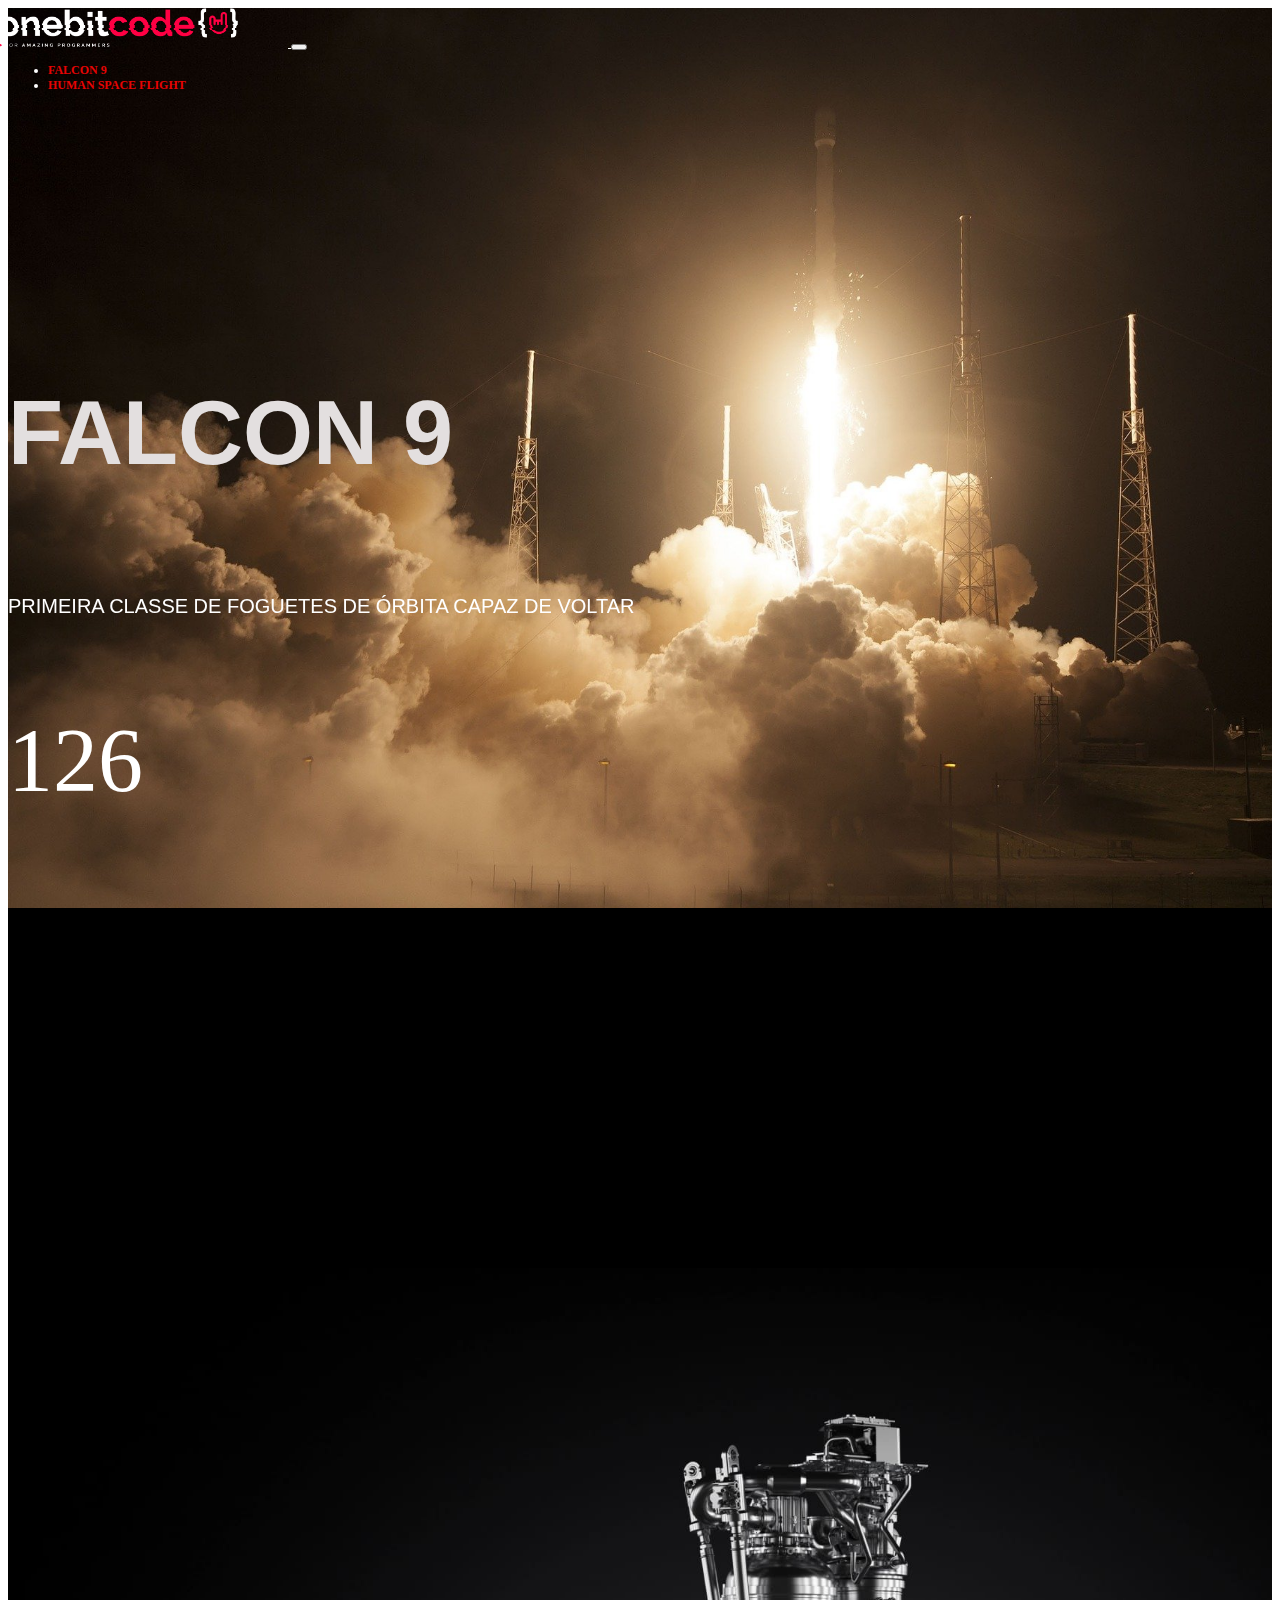
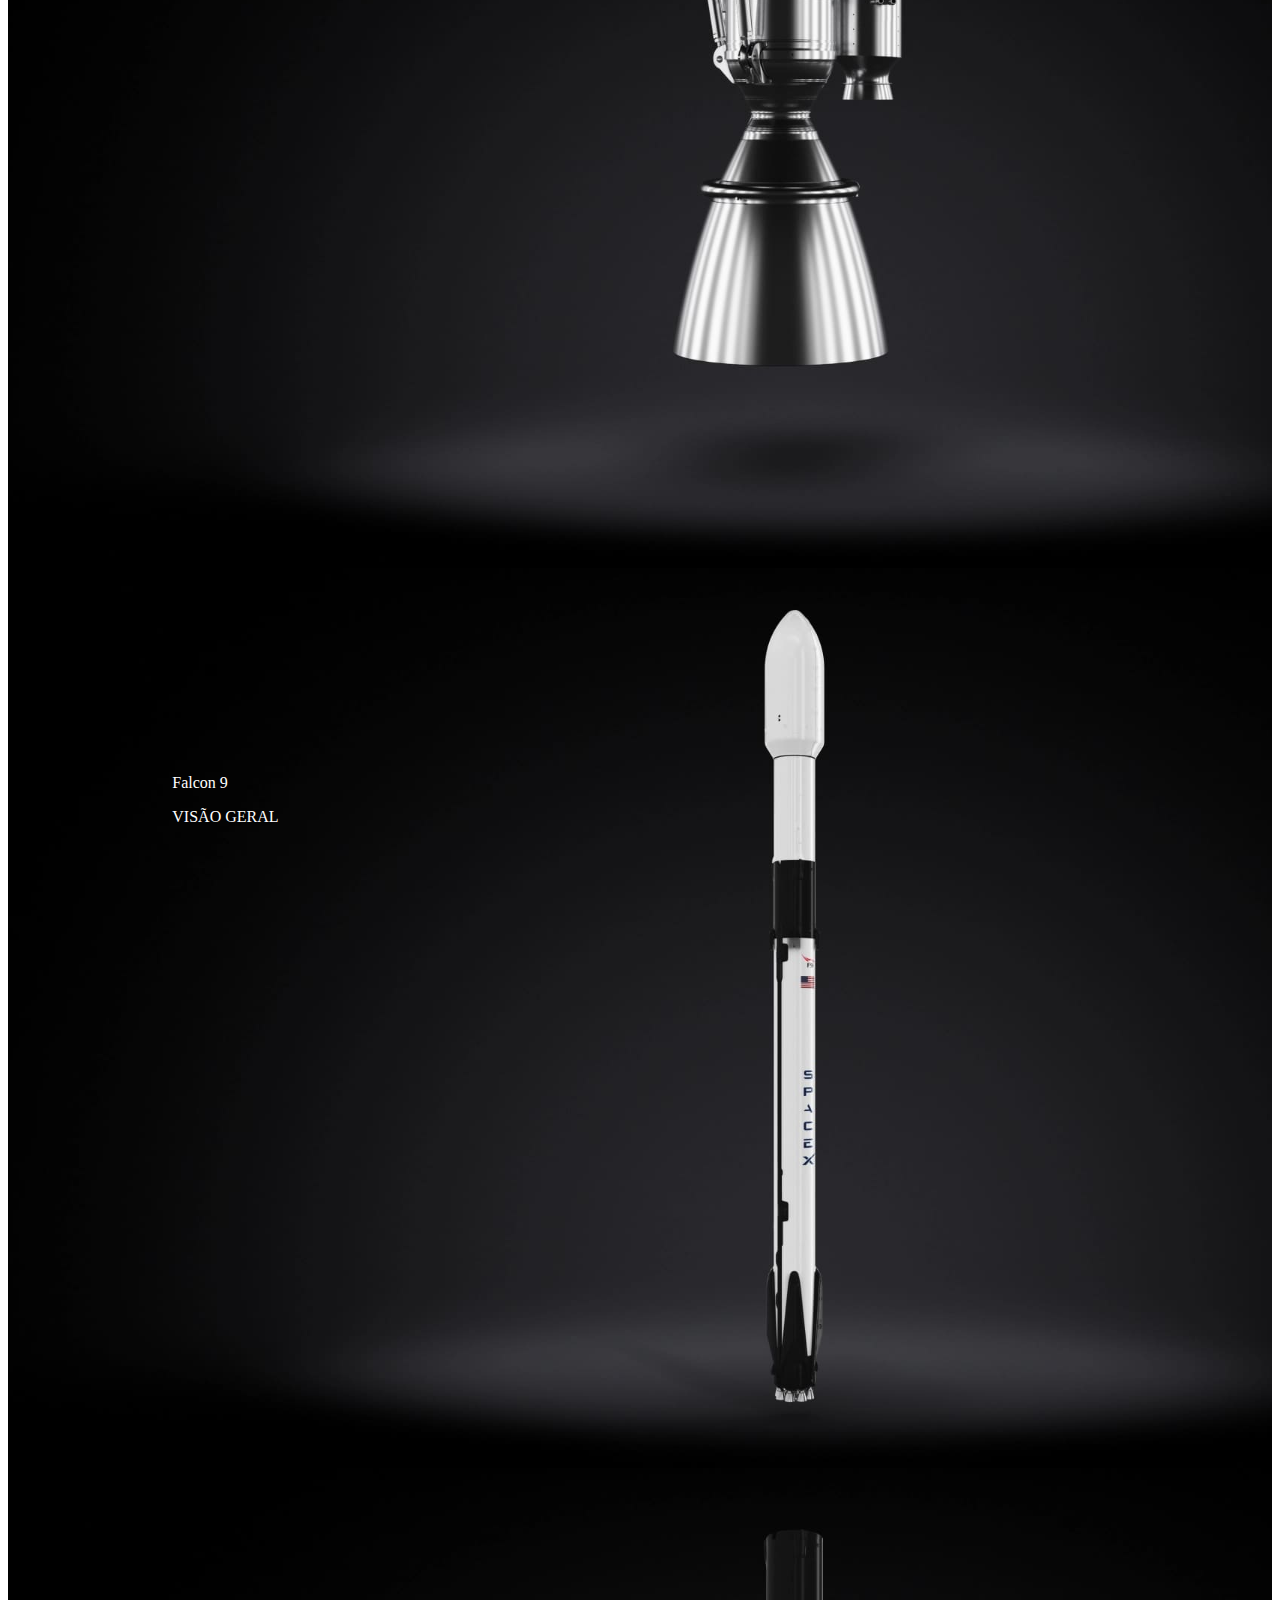
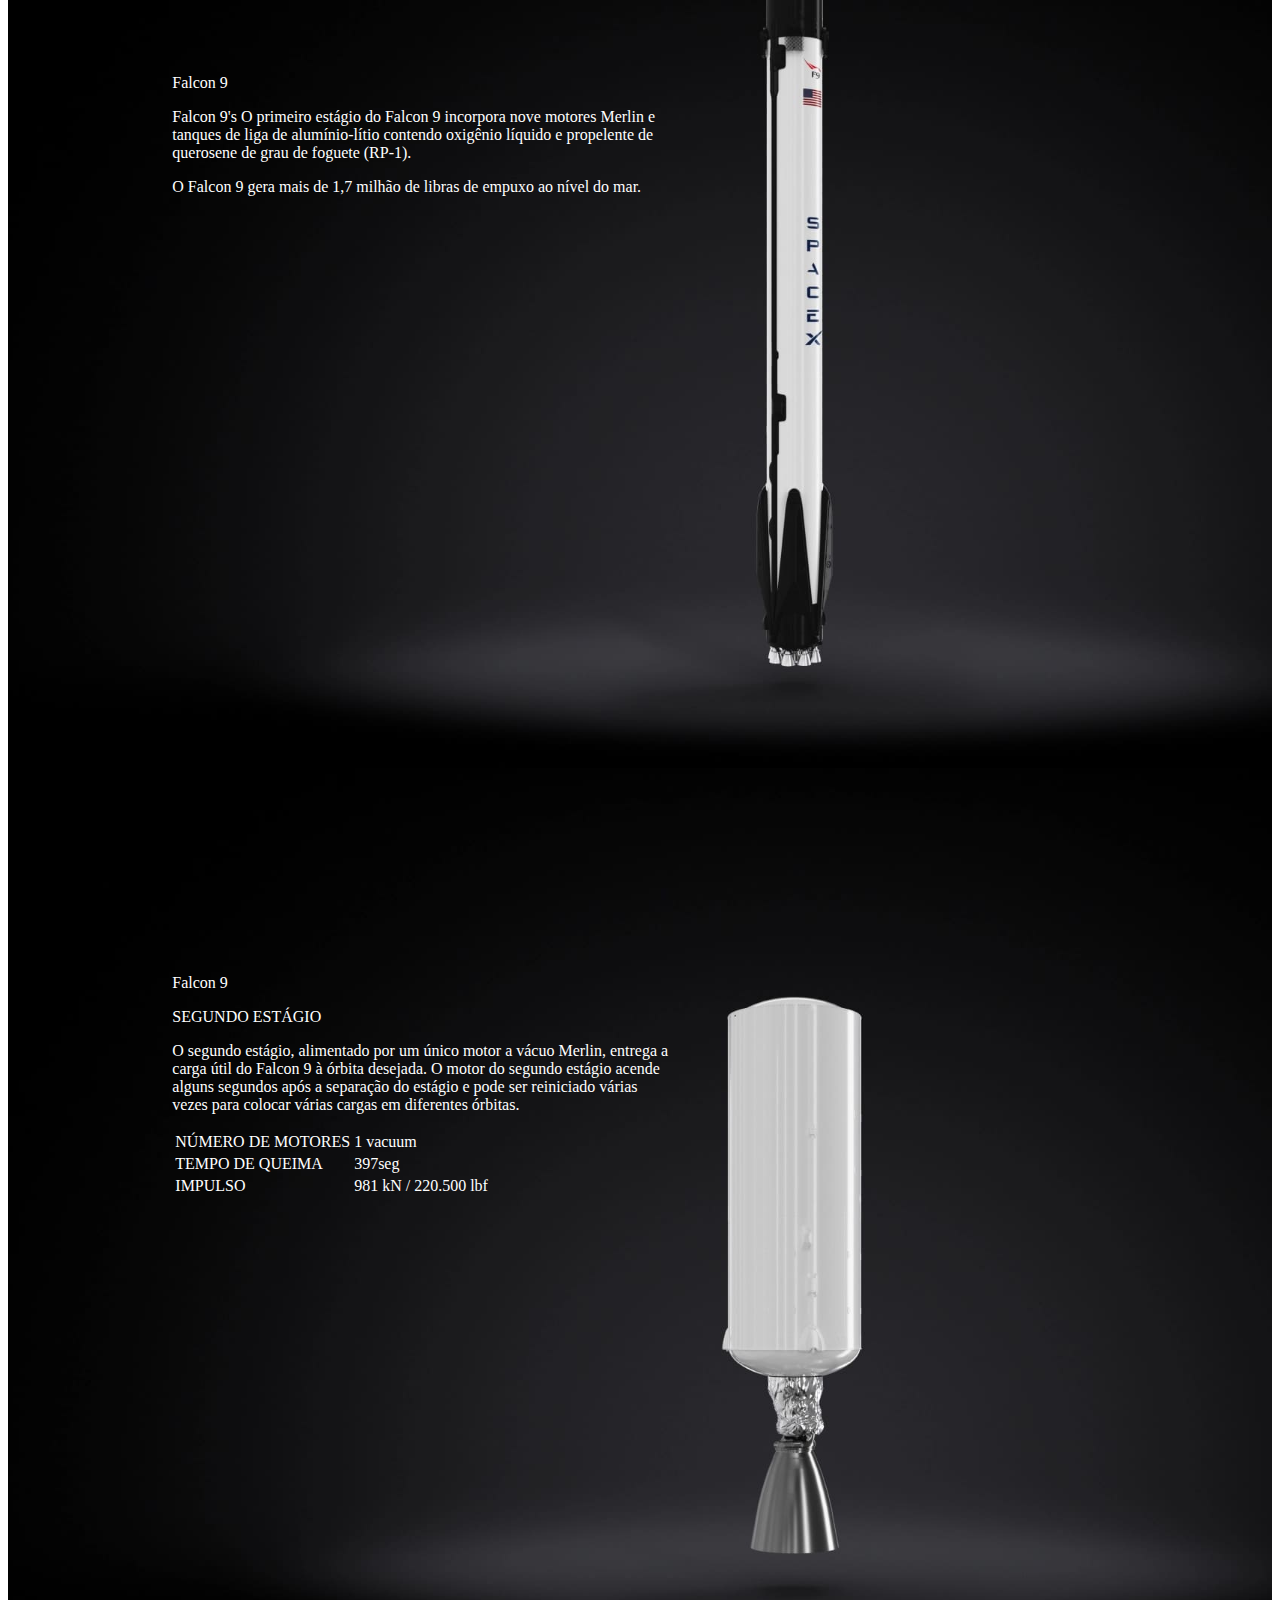
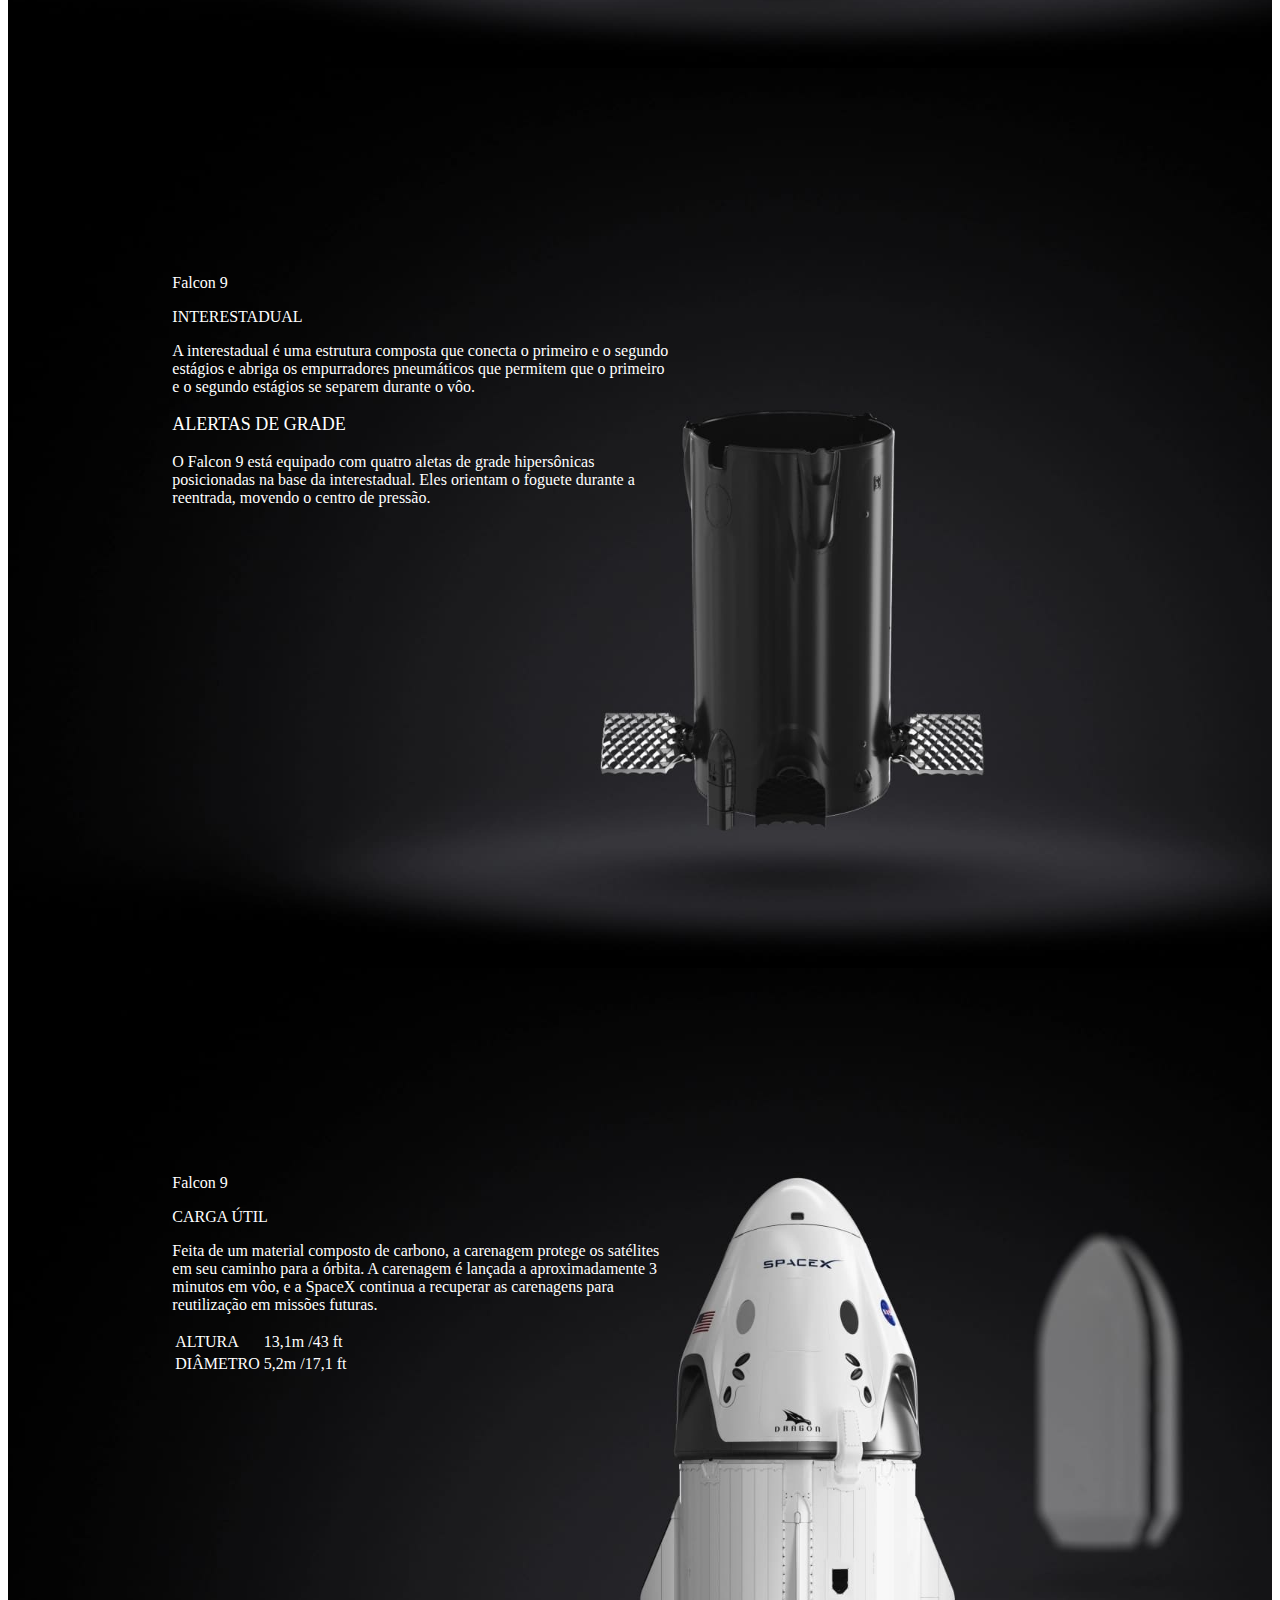
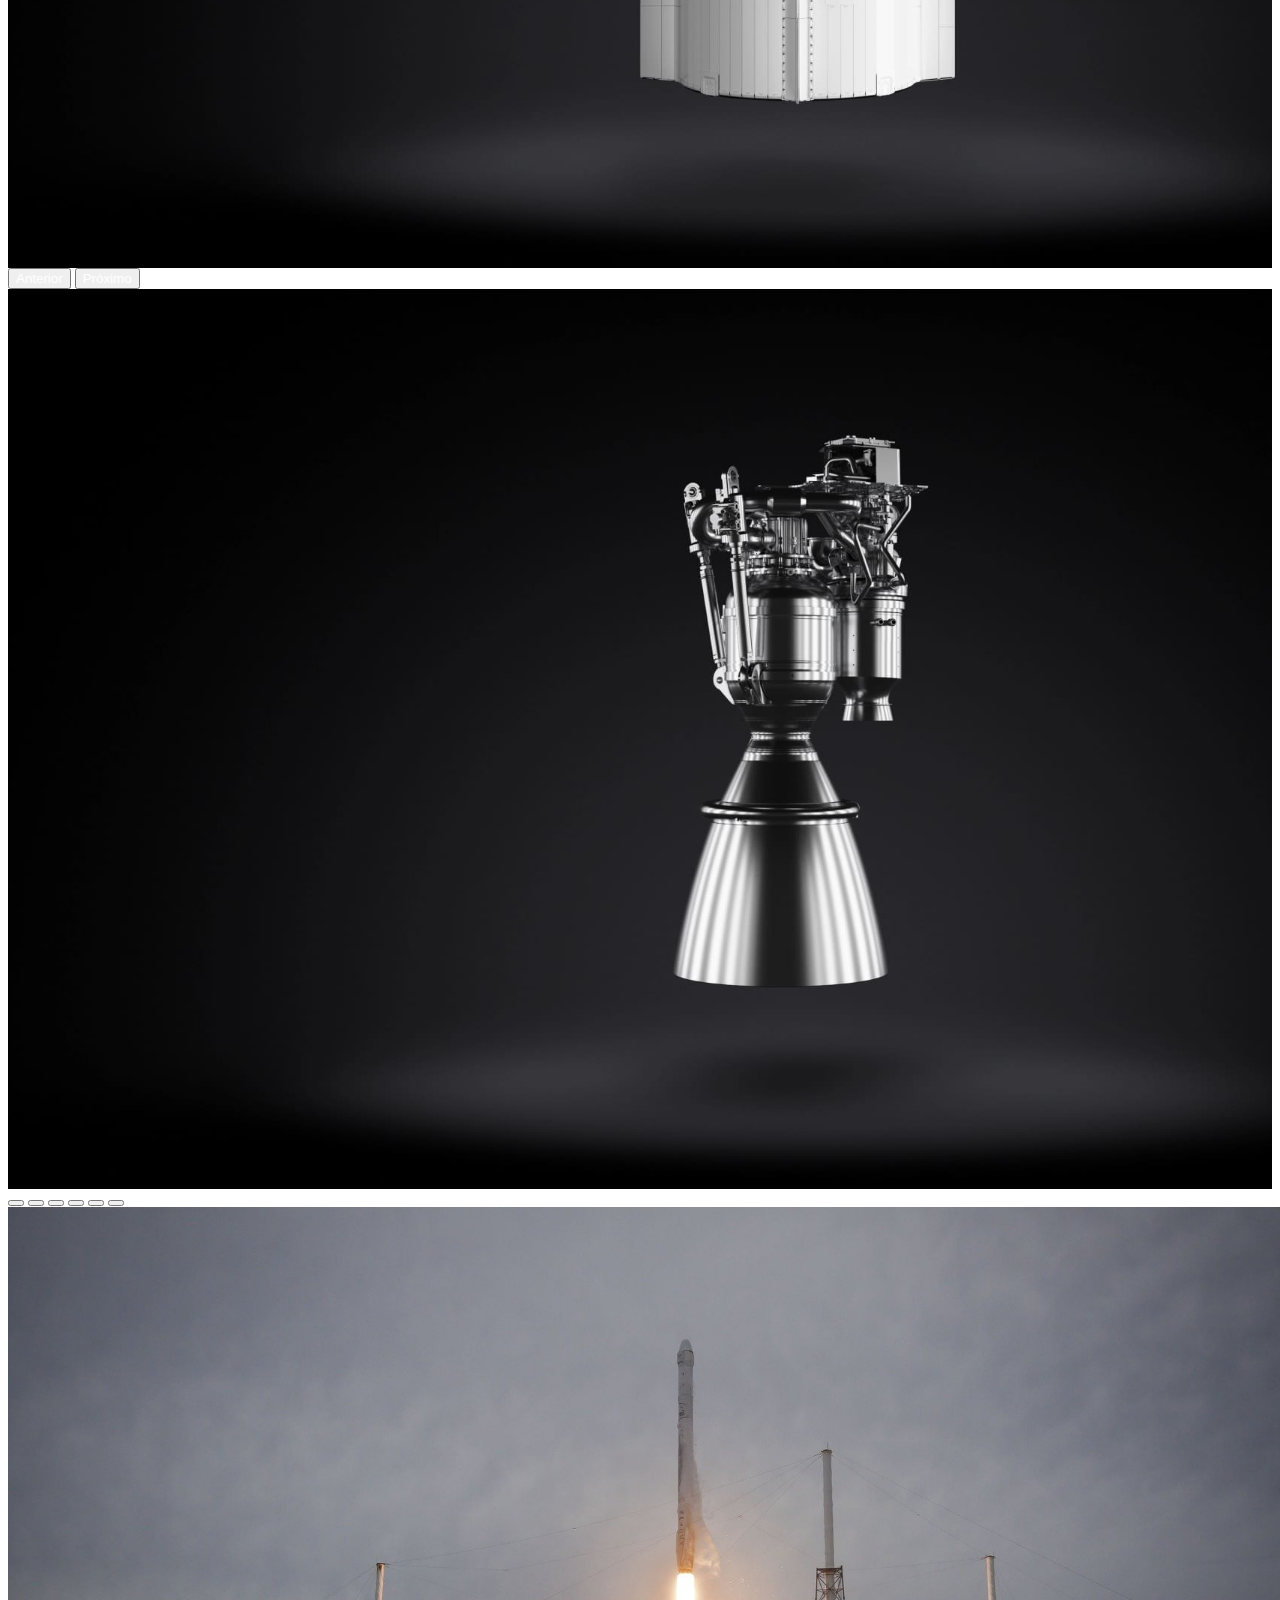
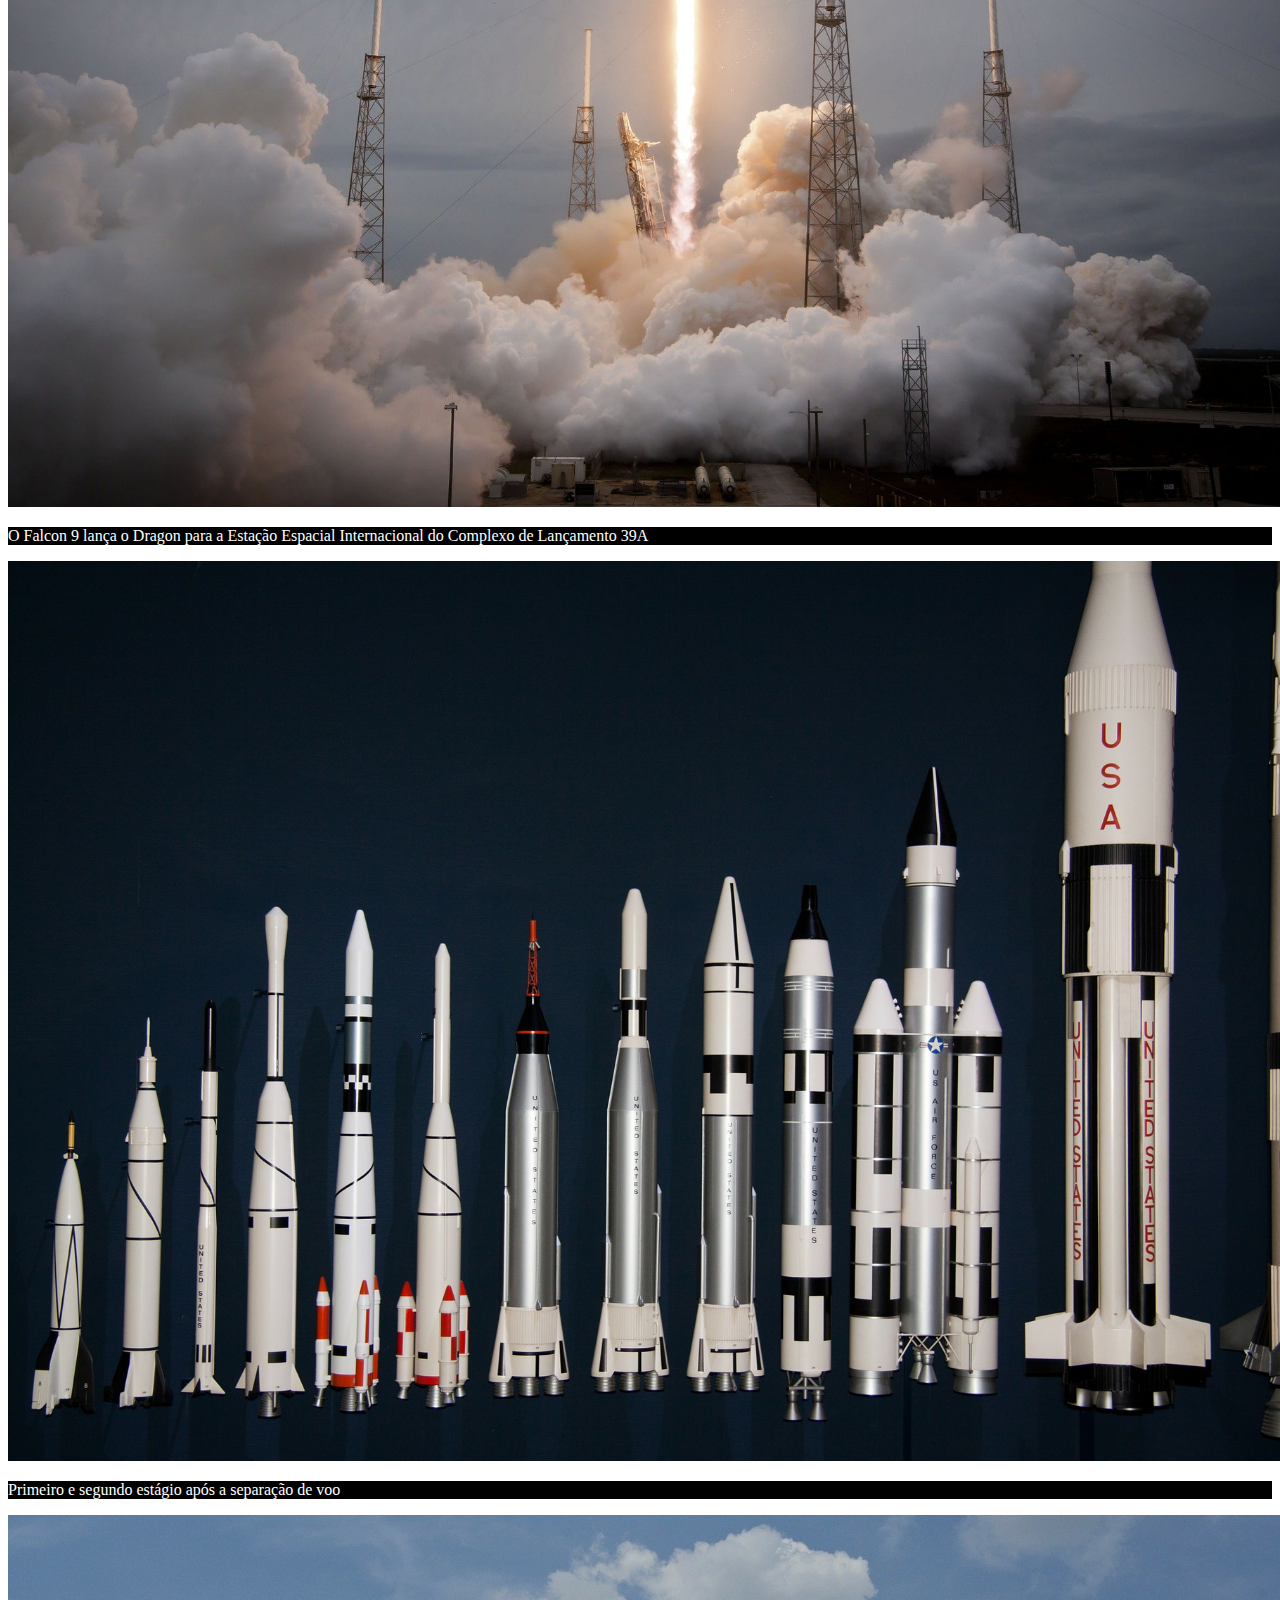
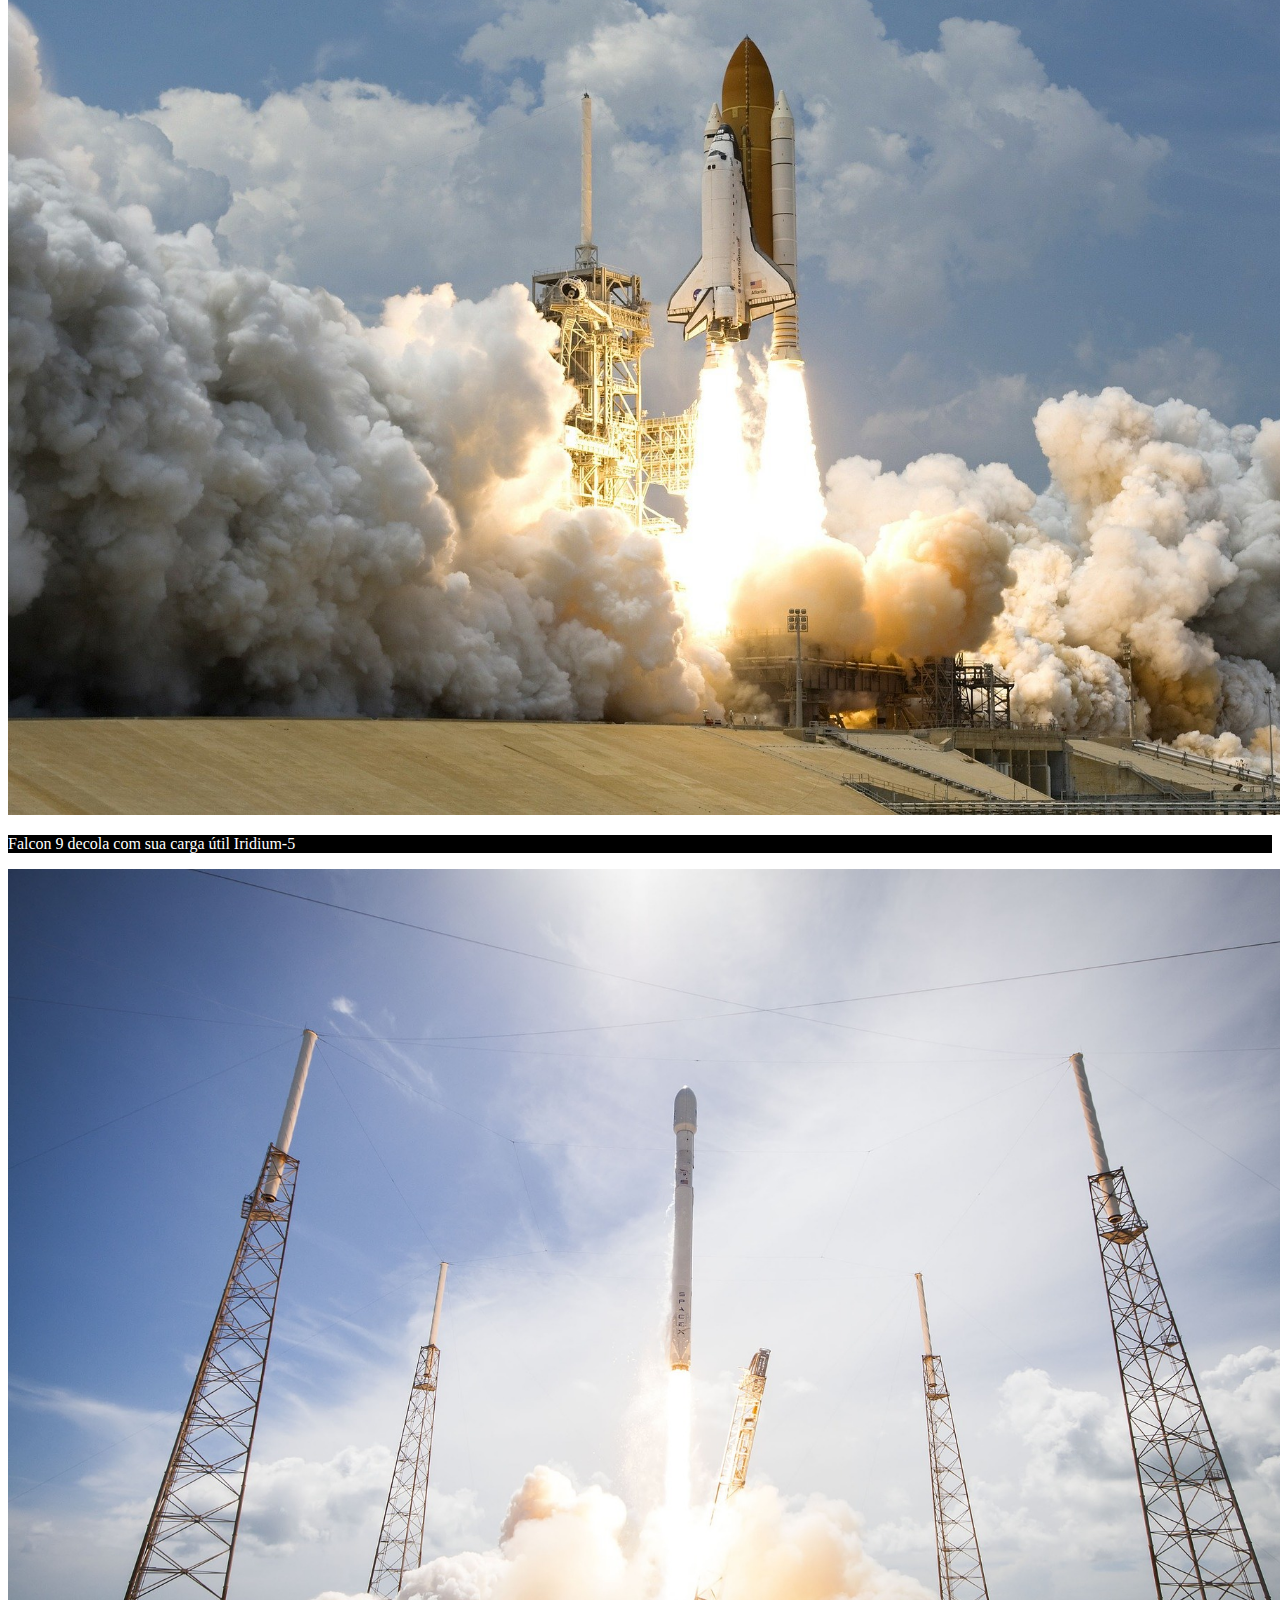
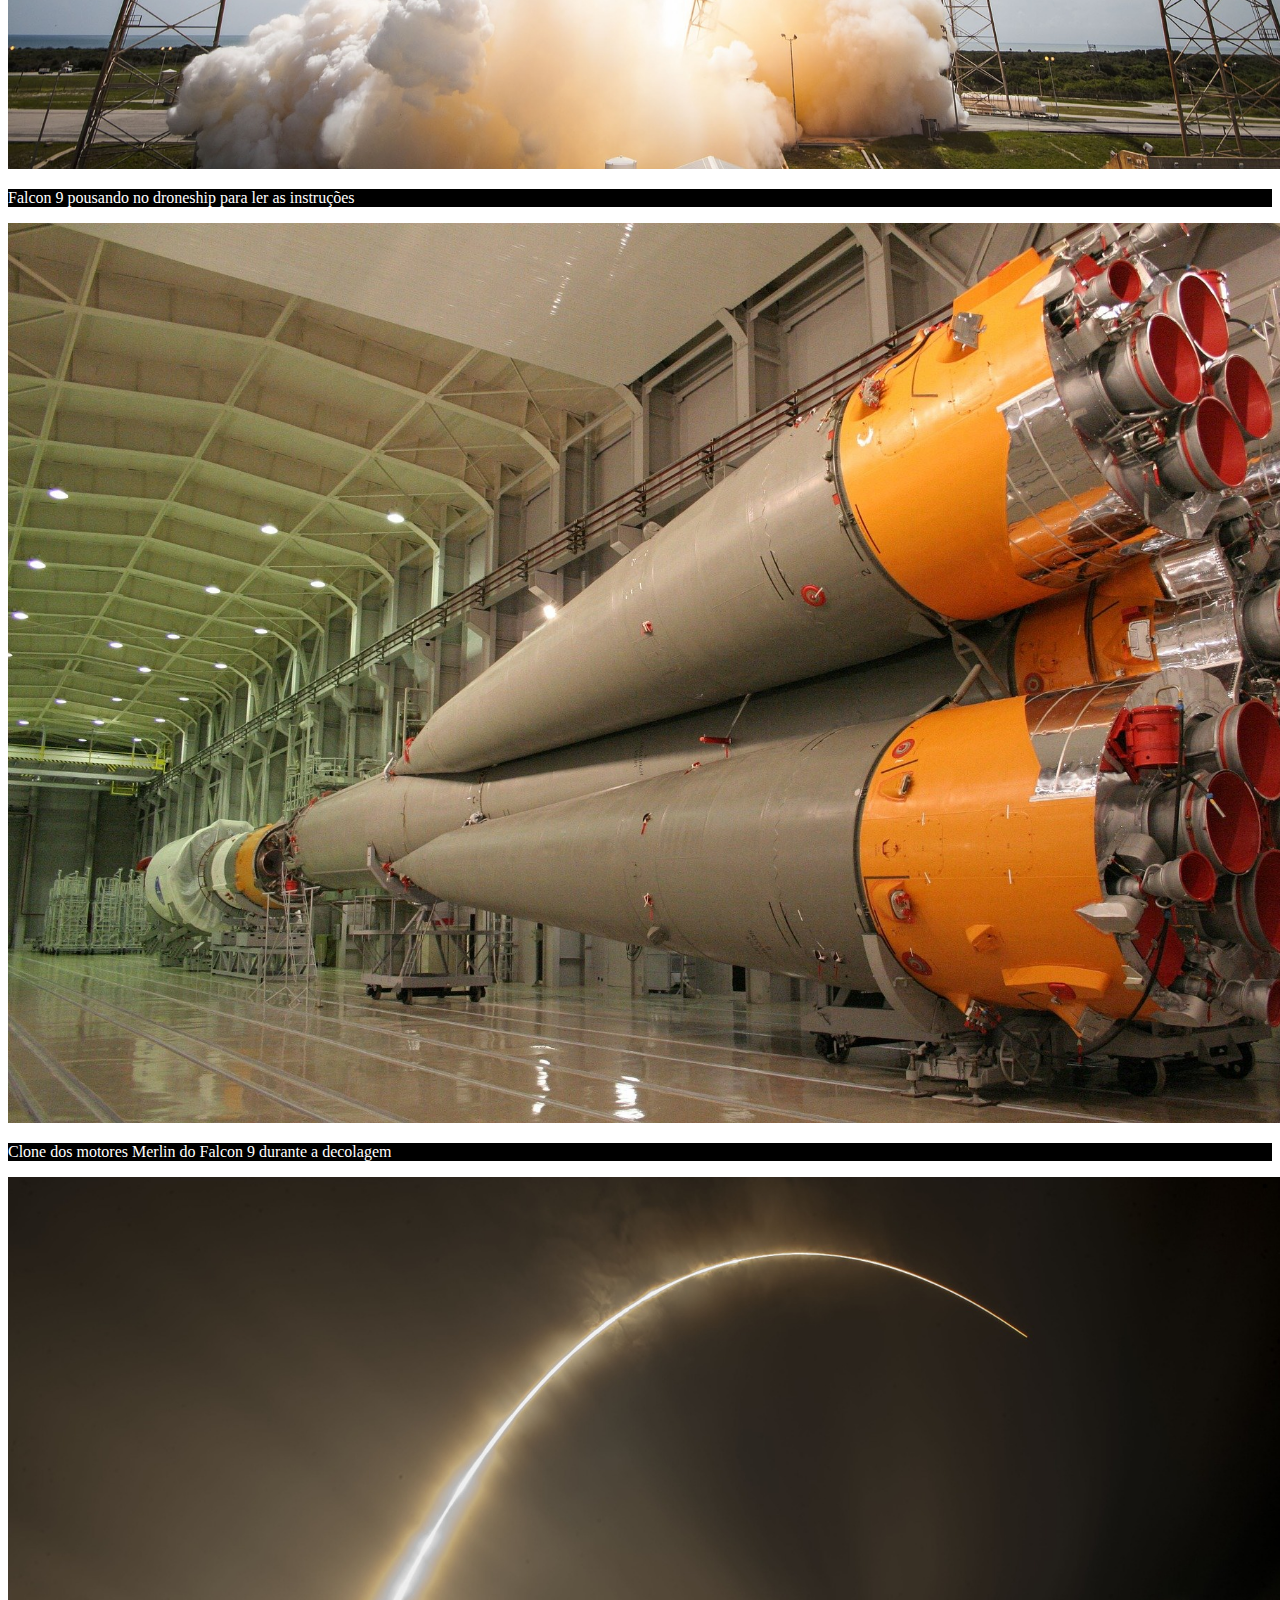
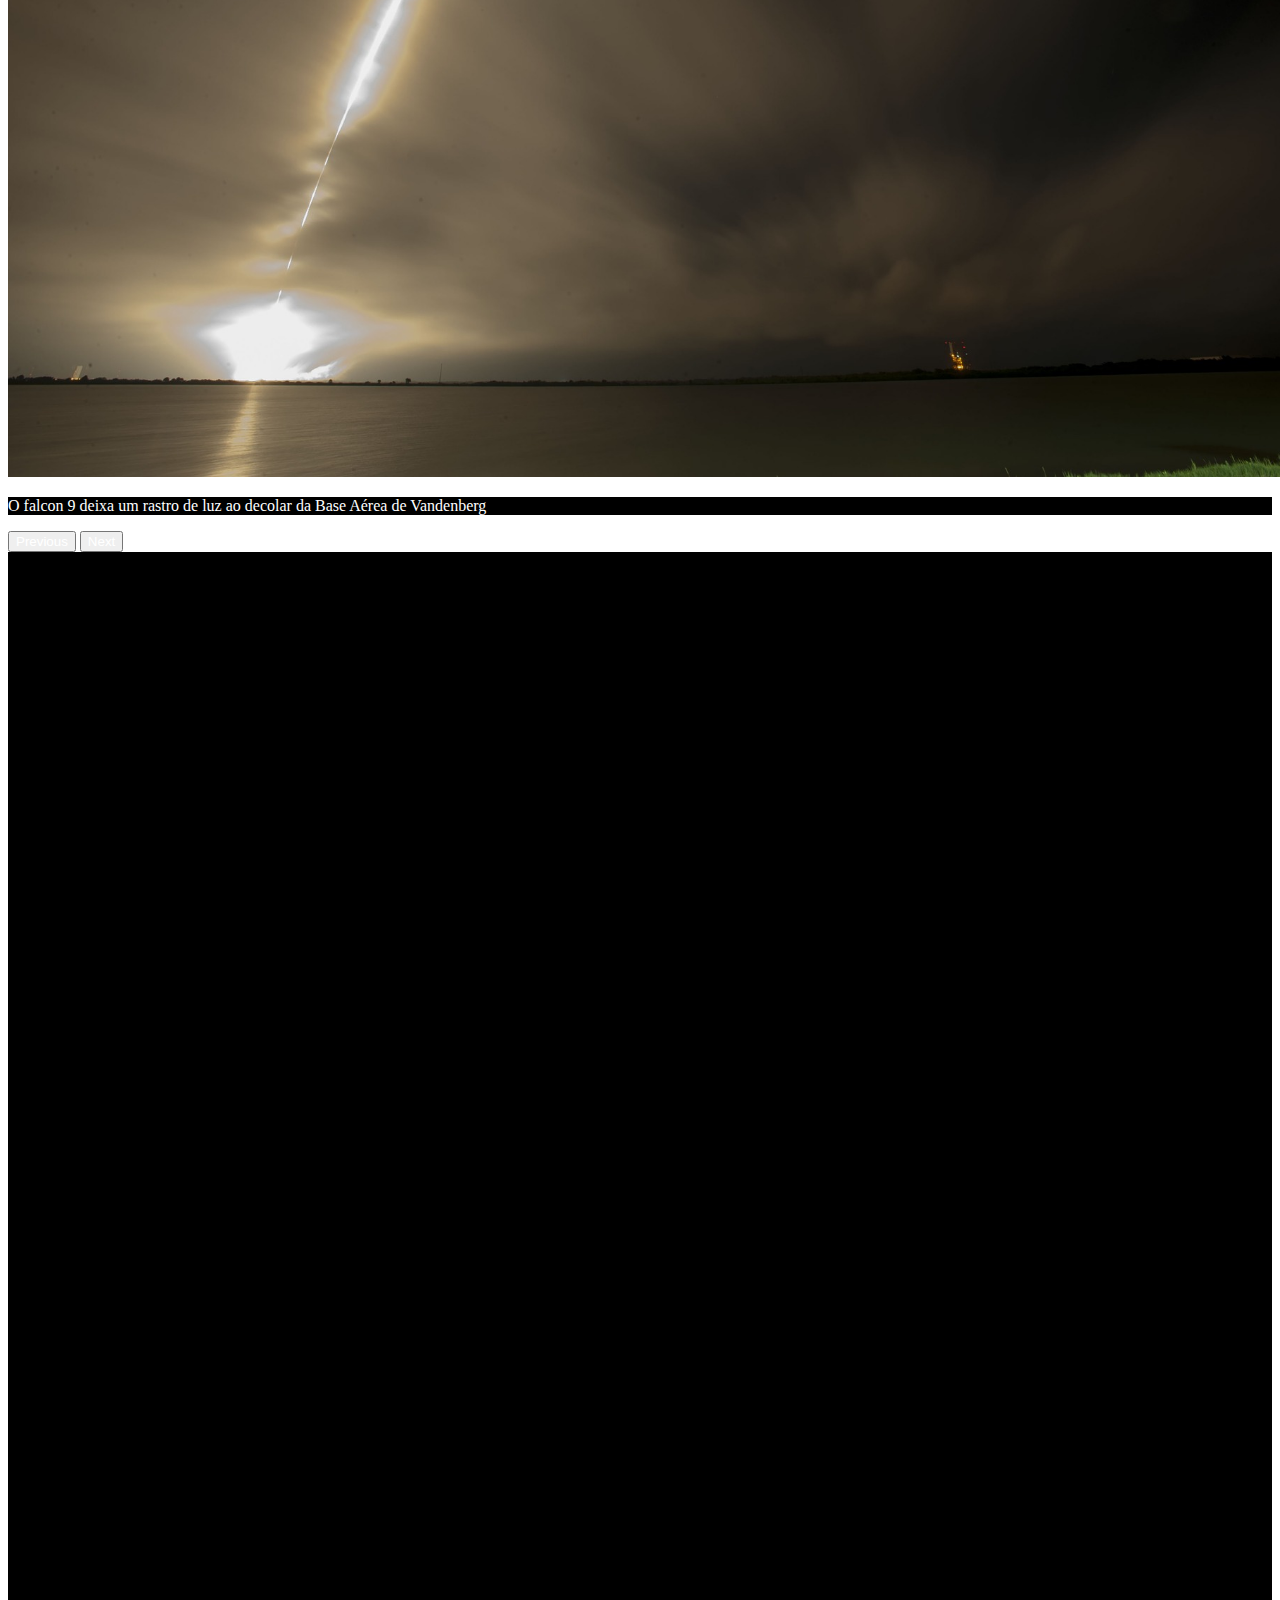
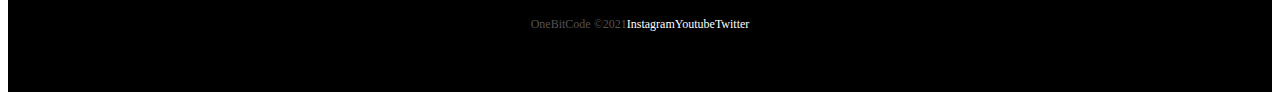
==== falcon9.html @ 730dbbbd "Initial commit" ====
<!DOCTYPE html>
<html lang="pt-br">
<head>
  <meta charset="UTF-8">
  <meta http-equiv="X-UA-Compatible" content="IE=edge">
  <meta name="viewport" content="width=device-width, initial-scale=1.0">

  <!-- Bootstrap CSS -->
  <link href="https://cdn.jsdelivr.net/npm/bootstrap@5.2.3/dist/css/bootstrap.min.css" rel="stylesheet" integrity="sha384-rbsA2VBKQhggwzxH7pPCaAqO46MgnOM80zW1RWuH61DGLwZJEdK2Kadq2F9CUG65" crossorigin="anonymous">

  <!-- Lib Text CSS -->
  <link rel="stylesheet" href="https://unpkg.com/aos@next/dist/aos.css" />

  <!-- Favicon -->
  <link rel="shortcut icon" href="./images/favicon.png">
  <title>LucodeX- Falcon 9</title>

  <!-- Link do CSS -->
  <link rel="stylesheet" href="css/style.css">

</head>
<body>
  

  <div class="container-fluid container00 container05">
    <div class="container">
      <header class="header">
        <nav class="navbar navbar-expand-lg navbar-dark bg-transparent pt-4">
          <div class="container-fluid">
            <a href="/index.html">
              <img src="./images/logo-obc-2021-darkbg.png" alt="logoOBC" class="logoPc img-fluid">
            </a>
            <button class="navbar-toggler" type="button" data-bs-toggle="collapse"data-bs-target="#navbarNav" aria-controls="navbarNav" aria-expanded="false"aria-label="Toggle navigation">
              <span class="navbar-toggler-icon"></span>
              </button>
              <div class="collapse navbar-collapse" id="navbarNav">
              <ul class="navbar-nav">
              <li class="nav-item">
              <a class="nav-link active linkFooter" aria-current="page" href="/falcon9.html" id="navItem">FALCON 9</a>
              </li>
              <li class="nav-item">
              <a class="nav-link active linkFooter" href="/humanSpace.html" id="navItem">HUMAN SPACE FLIGHT</a>
              </li></ul>
          </div>
        </nav>
      </header>
    </div>

<div class="container text-center titleContent" data-aos="fade-up" data-aos-duration="1500">
  <p class="h1 titleFalcon9">FALCON 9</p>

  <p class="subtitleFalcon">PRIMEIRA CLASSE DE FOGUETES DE ÓRBITA CAPAZ DE VOLTAR
  </p>
</div>
  </div>

  <div class="container-fluid numbers">  
    <div class="row text-center">
      <div class="col-sm col1">
        <p class="h1 titleNumb" data-aos="flip-up" data-aos-duration="1300">126</p>

        <p class="subtitleNumb" data-aos="flip-up" data-aos-duration="1100">LANÇAMENTOS TOTAIS</p>
      </div>
      <div class="col" >
        <p class="h1 titleNumb" data-aos="flip-left" data-aos-duration="1250">86</p>

        <p class="subtitleNumb" data-aos="flip-left" data-aos-duration="1050">DESEMBARQUES TOTAIS</p>
      </div>
      <div class="col-sm col3">
        <p class="h1 titleNumb" data-aos="flip-right" data-aos-duration="1080">68</p>

        <p class="subtitleNumb" data-aos="flip-right" data-aos-duration="1150">FOGUETES RECUPERADOS</p>
      </div>
    </div>
  </div>

  <div class="container-fluid container00 container06">  
    <div class="container containerFalcon9Desc">
      <p class="falcon9Desc" data-aos="fade-right" data-aos-duration="1500">
        O Falcon 9 é um foguete reutilizável de dois estágios projetado e fabricado pela SpaceX para o transporte confiável e seguro de pessoas e cargas úteis para a órbita da Terra e além. Falcon 9 é o primeiro foguete reutilizável de classe orbital do mundo. A capacidade de reutilização permite que a SpaceX refile as partes mais caras do foguete, o que, por sua vez, reduz o custo do acesso ao espaço.
      </p>
    </div>
  </div>

  <div id="carouselExampleControls" class="carousel slide" data-bs-ride="carousel">
    <div class="carousel-inner">

      <div class="carousel-item active container00 carrossel01" databs-bs-interval="10000000">
        <div class="container" id="overViewPosition">
          <p class="subtitleOverview">Falcon 9</p>

          <p class="h3 titleOverView">VISÃO GERAL</p>
  
          <table class="table" id="widthTable">
  
            <tbody>
  
                <tr data-aos="fade-right" data-aos-duration="1500">
                    <td>ALTURA</td>
                    <td class="text-end">70 m<span class="corEscuraTxt">/ 229.6 f</span></td>
                </tr>
  
                <tr data-aos="fade-right" data-aos-duration="1200">
                    <td>DIAMETRO</td>
                    <td class="text-end">3.7 m<span class="corEscuraTxt"> / 12 ft</span></td>
                </tr>
  
                <tr data-aos="fade-right" data-aos-duration="1500">
                    <td>MASSA</td>
                    <td class="text-end">549,054 kg<span class="corEscuraTxt"> / 1,207,920 lb</span></td>
                </tr>
  
                <tr data-aos="fade-right" data-aos-duration="1400">
                    <td>CARGA MÁXIMA PARA LEO</td>
                    <td class="text-end">22,800 kg<span class="corEscuraTxt"> / 50,265 lb</span></td>
                </tr>
  
                <tr data-aos="fade-right" data-aos-duration="1600">
                    <td>CARGA MÁXIMA PARA GTO</td>
                    <td class="text-end">8,300 kg<span class="corEscuraTxt"> / 18,300 lb</span></td>
                </tr>
  
                <tr data-aos="fade-right" data-aos-duration="1300">
                    <td>CARGA MÁXIMA PARA MARTE</td>
                    <td class="text-end">4,020 kg<span class="corEscuraTxt"> / 8,860 lb</span></td>
                </tr>
  
            </tbody>
  
        </table>
        </div>
      </div>

      <div class="carousel-item container00 carrossel02" databs-bs-interval="10000000">
        <div class="container" id="overViewPosition">
          <p class="subtitleOverview">Falcon 9</p>

          <p class="h3 titleOverView">Falcon 9's O primeiro estágio do Falcon 9 incorpora nove motores Merlin e tanques de liga de
            alumínio-lítio
            contendo oxigênio líquido e propelente de querosene de grau de foguete (RP-1).</p>
        
            <p>O Falcon 9 gera mais de 1,7 milhão de libras de empuxo ao nível do mar.</p>
        </div>
      </div>

      <div class="carousel-item container00 carrossel03" databs-bs-interval="10000000">
        <div class="container" id="overViewPosition">
          <p class="subtitleOverview">Falcon 9</p>

          <p class="h3 titleOverView">SEGUNDO ESTÁGIO</p>
          <p>O segundo estágio, alimentado por um único motor a vácuo Merlin, entrega a carga útil do Falcon 9 à órbita desejada. O motor do segundo estágio acende alguns segundos após a separação do estágio e pode ser reiniciado várias vezes para colocar várias cargas em diferentes órbitas.
          </p>
  
          <table class="table" id="widthTable">
  
            <tbody>
  
                <tr>
                    <td>NÚMERO DE MOTORES</td>
                    <td class=" text-end">1 vacuum</td>
                </tr>
  
                <tr>
                    <td>TEMPO DE QUEIMA</td>
                    <td class=" text-end">397seg</td>
                </tr>
  
                <tr>
                    <td>IMPULSO</td>
                    <td class=" text-end">981 kN <span>/ 220.500 lbf</span></td>
                </tr>
  
            </tbody>
        </table>
        </div>
      </div>

      <div class="carousel-item container00 carrossel04" databs-bs-interval="10000000">
        <div class="container" id="overViewPosition">
          <p class="subtitleOverview">Falcon 9</p>

          <p class="h3 titleOverView">INTERESTADUAL</p>
          
          <p>A interestadual é uma estrutura composta que conecta o primeiro e o segundo estágios e abriga os empurradores pneumáticos que permitem que o primeiro e o segundo estágios se separem durante o vôo.
          </p>
  
          <p style="font-size: 18px;">ALERTAS DE GRADE</p>
  
          <p>O Falcon 9 está equipado com quatro aletas de grade hipersônicas posicionadas na base da interestadual. Eles orientam o foguete durante a reentrada, movendo o centro de pressão.
          </p>
        </div>
      </div>
      
      <div class="carousel-item container00 carrossel05" databs-bs-interval="10000000">
        <div class="container" id="overViewPosition">
          <p class="subtitleOverview">Falcon 9</p>

          <p class="h3 titleOverView">CARGA ÚTIL</p>
          
          <p>Feita de um material composto de carbono, a carenagem protege os satélites em seu caminho para a órbita. A carenagem é lançada a aproximadamente 3 minutos em vôo, e a SpaceX continua a recuperar as carenagens para reutilização em missões futuras.
          </p>
  
          <table class="table" id="widthTable">
  
            <tbody>
  
                <tr>
                    <td>ALTURA</td>
                    <td class=" text-end">13,1m <span>/43 ft</span></td>
                </tr>
  
                <tr>
                    <td>DIÂMETRO</td>
                    <td class=" text-end">5,2m <span>/17,1 ft</span></td>
                </tr>
  
            </tbody>
        </table>
        </div>
      </div>
    </div>
    <button class="carousel-control-prev" type="button" data-bs-target="#carouselExampleControls" data-bs-slide="prev">
      <span class="carousel-control-prev-icon" aria-hidden="true"></span>
      <span class="visually-hidden">Anterior</span>
    </button>
    <button class="carousel-control-next" type="button" data-bs-target="#carouselExampleControls" data-bs-slide="next">
      <span class="carousel-control-next-icon" aria-hidden="true"></span>
      <span class="visually-hidden">Próximo</span>
    </button>
  </div>
  
  <div class="container-fluid container00 container07">
    <div class="container" id="overViewPosition" data-aos="fade-down" data-aos-duration="1500">
      <p class="subtitleOverview">Falcon 9</p>

      <p class="h3 titleOverView">MERLIN</p>
      
      <p>Merlin é uma família de motores de foguete desenvolvidos pela SpaceX para uso em seus veículos de lançamento Falcon 1, Falcon 9 e Falcon Heavy. Os motores Merlin usam querosene de grau de foguete (RP-1) e oxigênio líquido como propelentes de foguete em um ciclo de energia de gerador a gás. O motor Merlin foi originalmente projetado para recuperação e reutilização.
      </p>

      <table class="table" id="widthTable">

        <tbody>

            <tr>
                <td>PROPULSOR</td>
                <td class="text-end">LOX <span>/ RP-1</span></td>
            </tr>

            <tr>
                <td>IMPULSO</td>
                <td class=" text-end">845 kN <span>/ 190.000 lbf</span></td>
            </tr>

        </tbody>
    </table>
  </div>
  </div>

  <div id="carouselExampleCaptions" class="carousel slide carrosselSlide" data-bs-ride="carousel">
        <div class="carousel-indicators">
            <button type="button" data-bs-target="#carouselExampleCaptions" data-bs-slide-to="0" class="active"
                aria-current="true" aria-label="Slide 1"></button>
            <button type="button" data-bs-target="#carouselExampleCaptions" data-bs-slide-to="1"
                aria-label="Slide 2"></button>
            <button type="button" data-bs-target="#carouselExampleCaptions" data-bs-slide-to="2"
                aria-label="Slide 3"></button>
            <button type="button" data-bs-target="#carouselExampleCaptions" data-bs-slide-to="3"
                aria-label="Slide 4"></button>
            <button type="button" data-bs-target="#carouselExampleCaptions" data-bs-slide-to="4"
                aria-label="Slide 5"></button>
            <button type="button" data-bs-target="#carouselExampleCaptions" data-bs-slide-to="5"
                aria-label="Slide 6"></button>
        </div>
        <div class="carousel-inner">
            <div class="carousel-item active" data-bs-interval="1000000">
                <img src="/images/falcon9/09.jpg" class="d-block w-100" alt="...">
                <div class="carousel-caption d-md-block">
                    <p class="carousselText">O Falcon 9 lança o Dragon para a Estação Espacial Internacional do Complexo
                        de
                        Lançamento 39A</p>
                </div>
            </div>
            <div class="carousel-item" data-bs-interval="2000000">
                <img src="/images/falcon9/10.jpg" class="d-block w-100" alt="...">
                <div class="carousel-caption d-md-block">
                    <p class="carousselText">Primeiro e segundo estágio após a separação de voo</p>
                </div>
            </div>
            <div class="carousel-item" data-bs-interval="3000000">
                <img src="/images/falcon9/11.jpg" class="d-block w-100" alt="...">
                <div class="carousel-caption d-md-block">
                    <p class="carousselText">Falcon 9 decola com sua carga útil Iridium-5</p>
                </div>
            </div>
            <div class="carousel-item" data-bs-interval="3000000">
                <img src="/images/falcon9/12.jpg" class="d-block w-100" alt="...">
                <div class="carousel-caption d-md-block">
                    <p class="carousselText">Falcon 9 pousando no droneship para ler as instruções</p>
                </div>
            </div>
            <div class="carousel-item" data-bs-interval="3000000">
                <img src="/images/falcon9/13.jpg" class="d-block w-100" alt="...">
                <div class="carousel-caption d-md-block">
                    <p class="carousselText">Clone dos motores Merlin do Falcon 9 durante a decolagem</p>
                </div>
            </div>
            <div class="carousel-item" data-bs-interval="3000000">
                <img src="/images/falcon9/14.jpg" class="d-block w-100" alt="...">
                <div class="carousel-caption d-md-block">
                    <p class="carousselText">O falcon 9 deixa um rastro de luz ao decolar da Base Aérea de Vandenberg
                    </p>
                </div>
            </div>
        </div>
        <button class="carousel-control-prev" type="button" data-bs-target="#carouselExampleCaptions"
            data-bs-slide="prev">
            <span class="carousel-control-prev-icon" aria-hidden="true"></span>
            <span class="visually-hidden">Previous</span>
        </button>
        <button class="carousel-control-next" type="button" data-bs-target="#carouselExampleCaptions"
            data-bs-slide="next">
            <span class="carousel-control-next-icon" aria-hidden="true"></span>
            <span class="visually-hidden">Next</span>
        </button>
  </div>

  <div class="container-fluid text-center downloadDesc">
    <p data-aos="fade-right" data-aos-duration="1000">Para mais informações sobre os serviçoes entre em contato com <a href="https://instagram.com/lucdubsgg" class="emailObc" target="_blank">lucas.dubs5@gmail.com</a>
    </p>

    <button type="button" class="btn btn-outline-light p-3" data-aos="flip-left" data-aos-duration="1000">GUIA DO USUÁRIO</button>

    <button type="button" class="btn btn-outline-light p-3" data-aos="zoom-out" data-aos-duration="1000">CAPACIDADES E SERVIÇOS</button>
  </div>

  <footer class="container-fluid footer">
    <span class="me-4 copyOBC">OneBitCode &copy;2021</span>
    <a href="https://www.instagram.com/lucdubsgg/" target="_blank" class="me-4">Instagram</a>
    <a href="https://www.youtube.com/@SpaceX" target="_blank" class="me-4">Youtube</a>
    <a href="https://twitter.com/Luc_Dubs" target="_blank">Twitter</a>
  </footer>

  <!-- Bootstrap Script -->
  <script src="https://cdn.jsdelivr.net/npm/bootstrap@5.2.3/dist/js/bootstrap.bundle.min.js" integrity="sha384-kenU1KFdBIe4zVF0s0G1M5b4hcpxyD9F7jL+jjXkk+Q2h455rYXK/7HAuoJl+0I4" crossorigin="anonymous"></script>

  <!-- Lib Text Script-->
  <script src="https://unpkg.com/aos@next/dist/aos.js"></script>
  <script>
    AOS.init();
  </script>
</body>
</html>
---- css/style.css ----
@import url("https://fonts.googleapis.com/css2?family=Rubik:wght@400;514&display=swap");
* {
  color: white;
}

.header {
  font-size: 12px;
  font-weight: bold;
}
.header #navItem {
  text-decoration: none;
  color: rgb(231, 3, 3);
}
.header #navItem:hover {
  color: #b9b9b9;
}

.container00 {
  min-height: 100vh;
  background-size: cover;
  background-repeat: no-repeat;
  background-position: center;
}

.arrowDown {
  display: inline-block;
  width: 90px;
  margin-top: 5px;
}

.logoPc {
  width: 240px;
  margin-left: -10px;
  margin-right: 50px;
}

#button {
  padding: 15px 35px;
  border: 2px solid white;
}

.footer {
  background-color: black;
  height: 15vh;
  font-size: 12px;
  font-weight: 500;
  display: flex;
  align-items: center;
  justify-content: center;
}
.footer a {
  text-decoration: none;
  color: white;
}
.footer a:hover {
  color: #b9b9b9;
}
.footer .copyOBC {
  color: #555252;
}

.downloadDesc {
  background-color: black;
  height: 85vh;
  padding-top: 240px;
}
.downloadDesc button {
  border: 2px solid white;
  margin-right: 10px;
}

.emailObc {
  text-decoration: none;
  border-bottom: 1px solid white;
  color: #b9b9b9;
}
.emailObc:hover {
  border-bottom: 1px solid white;
  color: #555252;
}

/* Responsividade */
@media (max-width: 445px) {
  .downloadDesc button {
    margin: 10px 0px;
  }
}
@media (max-width: 405px) {
  .logoPc {
    width: 180px;
    margin-top: 15px;
  }
  .footer {
    font-size: 10px;
  }
}
@media (max-width: 350px) {
  .logoPc {
    width: 150px;
    margin-top: 15px;
  }
}
.container00.container01 {
  background-image: url(../../images/home/01.jpg);
}
.container00.container02 {
  background-image: url(../../images/home/03.jpg);
}
.container00.container03 {
  background-image: url(../../images/home/02.gif);
}
.container00.container04 {
  background-image: url(../../images/home/04.jpg);
}

.titlePadding {
  padding-top: 200px;
}

.shortTitle {
  width: 550px;
  margin-bottom: 25px;
}

.mediumTitle {
  width: 650px;
  margin-bottom: 25px;
}

@media (max-width: 750px) {
  .titlePadding {
    padding-top: 120px;
  }
  .shortTitle,
  .mediumTitle {
    width: auto;
    font-size: 50px;
  }
}
@media (max-width: 380px) {
  .shortTitle,
  .mediumTitle {
    width: auto;
    font-size: 40px;
  }
}
.container00.container05 {
  background-image: url(../../images/falcon9/01.jpg);
}
.container00.container02 {
  background-image: url(../../images/falcon9/02.jpg);
}
.container00.carrossel01 {
  background-image: url(../../images/falcon9/03.jpg);
}
.container00.carrossel02 {
  background-image: url(../../images/falcon9/04.jpg);
}
.container00.carrossel03 {
  background-image: url(../../images/falcon9/05.jpg);
}
.container00.carrossel04 {
  background-image: url(../../images/falcon9/06.jpg);
}
.container00.carrossel05 {
  background-image: url(../../images/falcon9/07.jpg);
}
.container00.container06 {
  background-image: url(../../images/falcon9/08.jpg);
}
.container00.container07 {
  background-image: url(../../images/falcon9/08.jpg);
}

.titleFalcon9 {
  font-size: 90px;
  font-family: "Rubki", sans-serif;
  font-weight: 714;
  color: rgb(227, 223, 223);
}

.titleContent {
  display: flex;
  flex-direction: column;
  justify-content: center;
  height: 80vh;
}
.titleContent .subtitleFalcon {
  color: white;
  font-size: 20px;
  font-family: "Segoe UI", Tahoma, Geneva, Verdana, sans-serif;
}
.titleContent .subtitleFalcon:hover {
  color: rgb(17, 12, 59);
}

.numbers {
  background-color: black;
  height: 40vh;
  display: flex;
  flex-direction: column;
  justify-content: center;
}
.numbers .titleNumb {
  font-size: 90px;
}
.numbers .subtitleNumb {
  font-size: 20px;
}

.falcon9Desc {
  font-size: 22px;
  width: 640px;
  line-height: 50px;
}

.containerFalcon9Desc {
  display: grid;
  height: 90vh;
  align-items: center;
  justify-content: left;
}

#overViewPosition {
  width: 500px;
  margin-left: 13%;
  padding-top: 15%;
}

.carrosselSlide img {
  height: 100vh;
}

.carousselText {
  background-color: black;
}

.linkFooter {
  text-decoration: underline;
}

/* Responsividade */
@media (max-width: 768px) {
  .numbers .titleNumb {
    font-size: 80px;
  }
  .numbers .subtitleNumb {
    font-size: 18px;
  }
  .falcon9Desc {
    width: auto;
  }
  #overViewPosition {
    padding-top: 35%;
  }
}
@media (max-width: 575px) {
  .numbers {
    height: 60vh;
  }
  #overViewPosition {
    width: auto;
    margin-left: auto;
  }
}
@media (max-width: 393px) {
  .titleFalcon9 {
    font-size: 60px;
    font-family: "Rubki", sans-serif;
    font-weight: 714;
    color: rgb(227, 223, 223);
  }
  .falcon9Desc {
    font-size: 18px;
    line-height: 35px;
  }
  .subtitleFalcon {
    font-size: 16px;
    font-weight: 500;
  }
}
.container00.container08 {
  background-image: url(../../images/humanFlight/01.jpg);
}
.container00.container09 {
  background-image: url(../../images/humanFlight/02.jpg);
}
.container00.container10 {
  background-image: url(../../images/humanFlight/03.jpg);
}
.container00.container11 {
  background-image: url(../../images/humanFlight/04.jpg);
}
.container00.container12 {
  background-image: url(../../images/humanFlight/05.jpg);
}

.container01Content {
  height: 90vh;
  display: flex;
  flex-direction: column;
  justify-content: center;
  align-items: center;
}
.container01Content .titleHuman {
  font-size: 120px;
}
.container01Content .subTitleHuman {
  margin-top: 20px;
  margin-bottom: 50px;
  font-size: 30px;
  font-weight: 300;
}

.earthDesq {
  background-color: black;
  height: 25vh;
  display: flex;
  align-items: center;
  justify-content: center;
}
.earthDesq .textDescEarth {
  color: #d8d8d8;
  font-weight: 400;
  font-size: 20px;
  width: 50%;
}

.containerRightContent {
  margin-left: 55%;
  padding-top: 15%;
}

.titleSection {
  font-size: 60px;
  font-weight: bold;
}

.subTitle {
  font-weight: 300;
  margin-bottom: 40px;
}

.containerLeftContent {
  padding-top: 15%;
  margin-left: 5%;
}

@media (max-width: 769px) {
  .container01Content .titleHuman {
    font-size: 90px;
  }
  .container01Content img {
    width: 150px;
  }
  .containerRightContent {
    margin-left: 15%;
  }
  .containerLeftContent {
    padding-top: 15%;
  }
  .earthDesq .textDescEarth {
    color: #d8d8d8;
    font-weight: 400;
    font-size: 18px;
    width: auto;
  }
}
@media (max-width: 610px) {
  .container01Content .titleHuman {
    font-size: 60px;
  }
  .container01Content .subTitleHuman {
    font-size: 24px;
  }
  .containerRightContent {
    margin-left: 5%;
  }
  .containerLeftContent {
    margin-left: 5%;
  }
  .titleSection {
    font-size: 40px;
    font-weight: bold;
  }
}
@media (max-width: 380px) {
  .container01Content .titleHuman {
    font-size: 40px;
  }
  .container01Content .subTitleHuman {
    font-size: 24px;
  }
  .container01Content img {
    width: 100px;
  }
}

/*# sourceMappingURL=style.css.map */
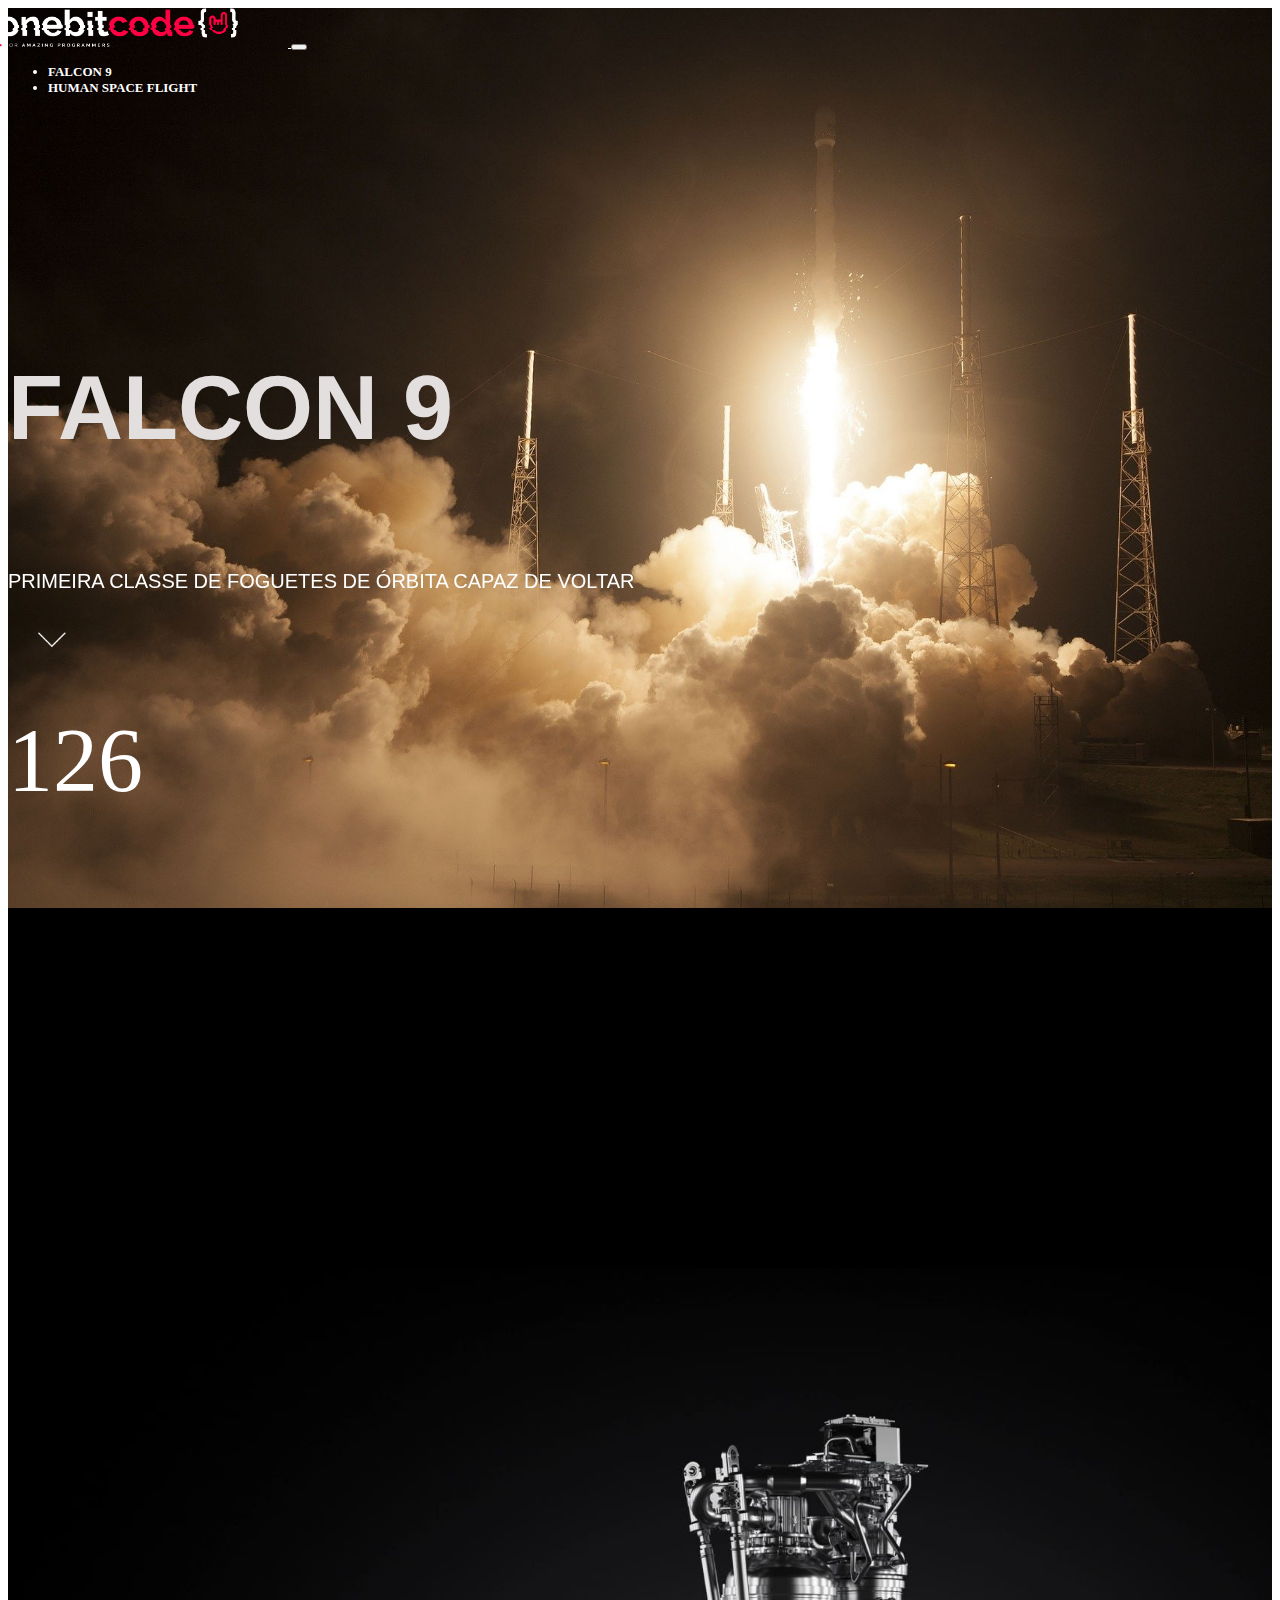
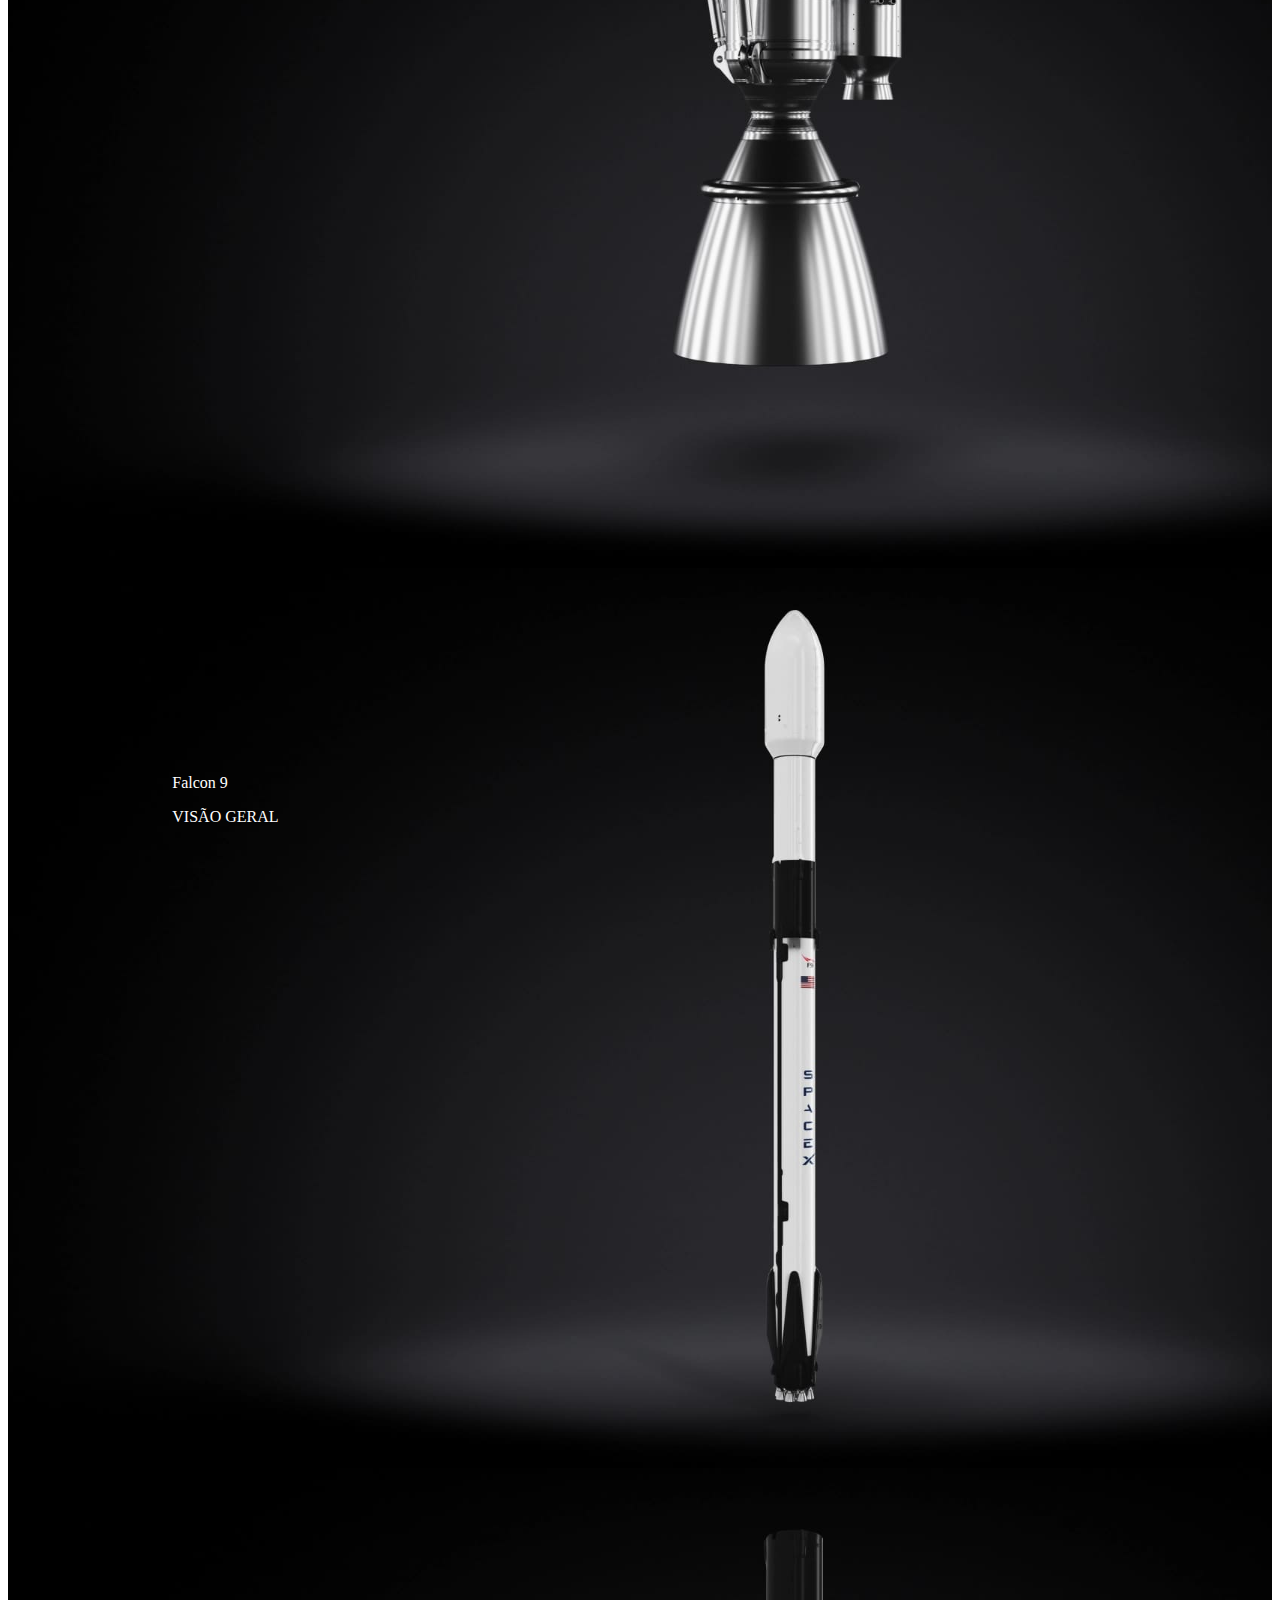
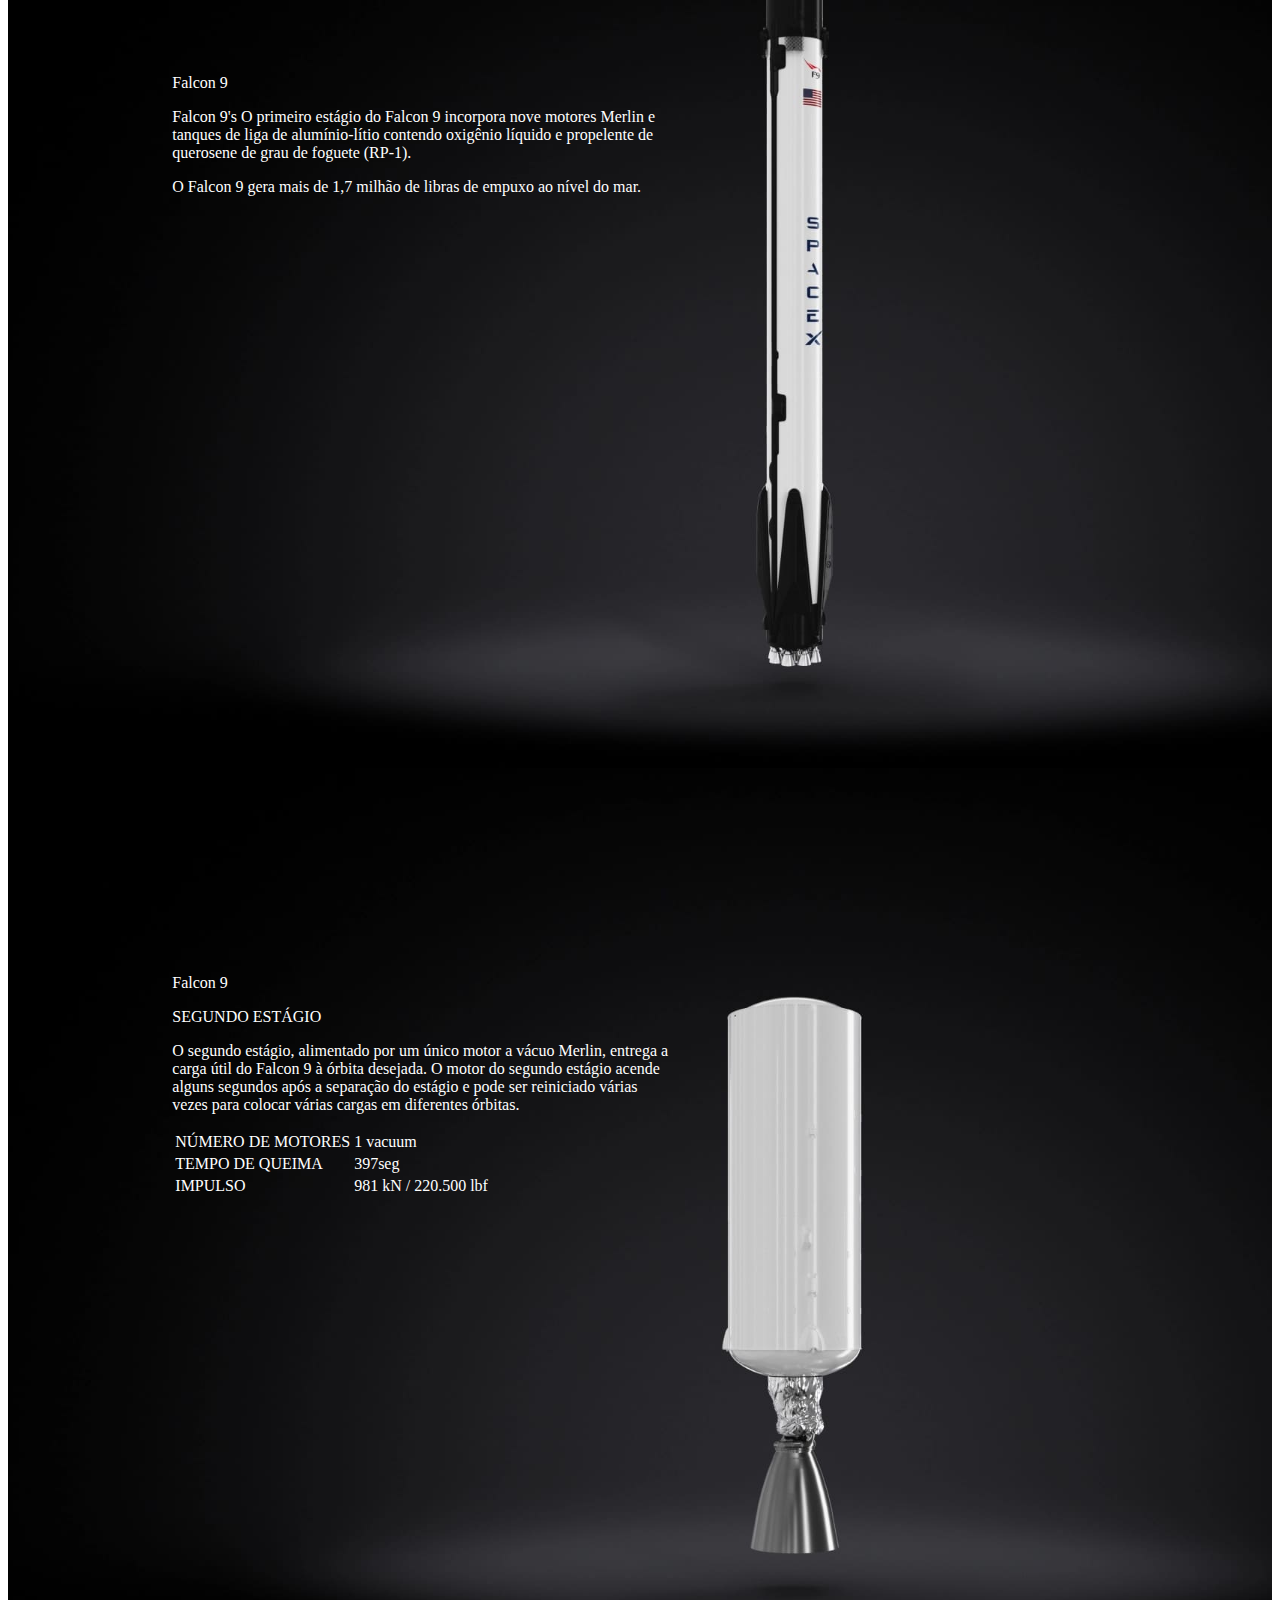
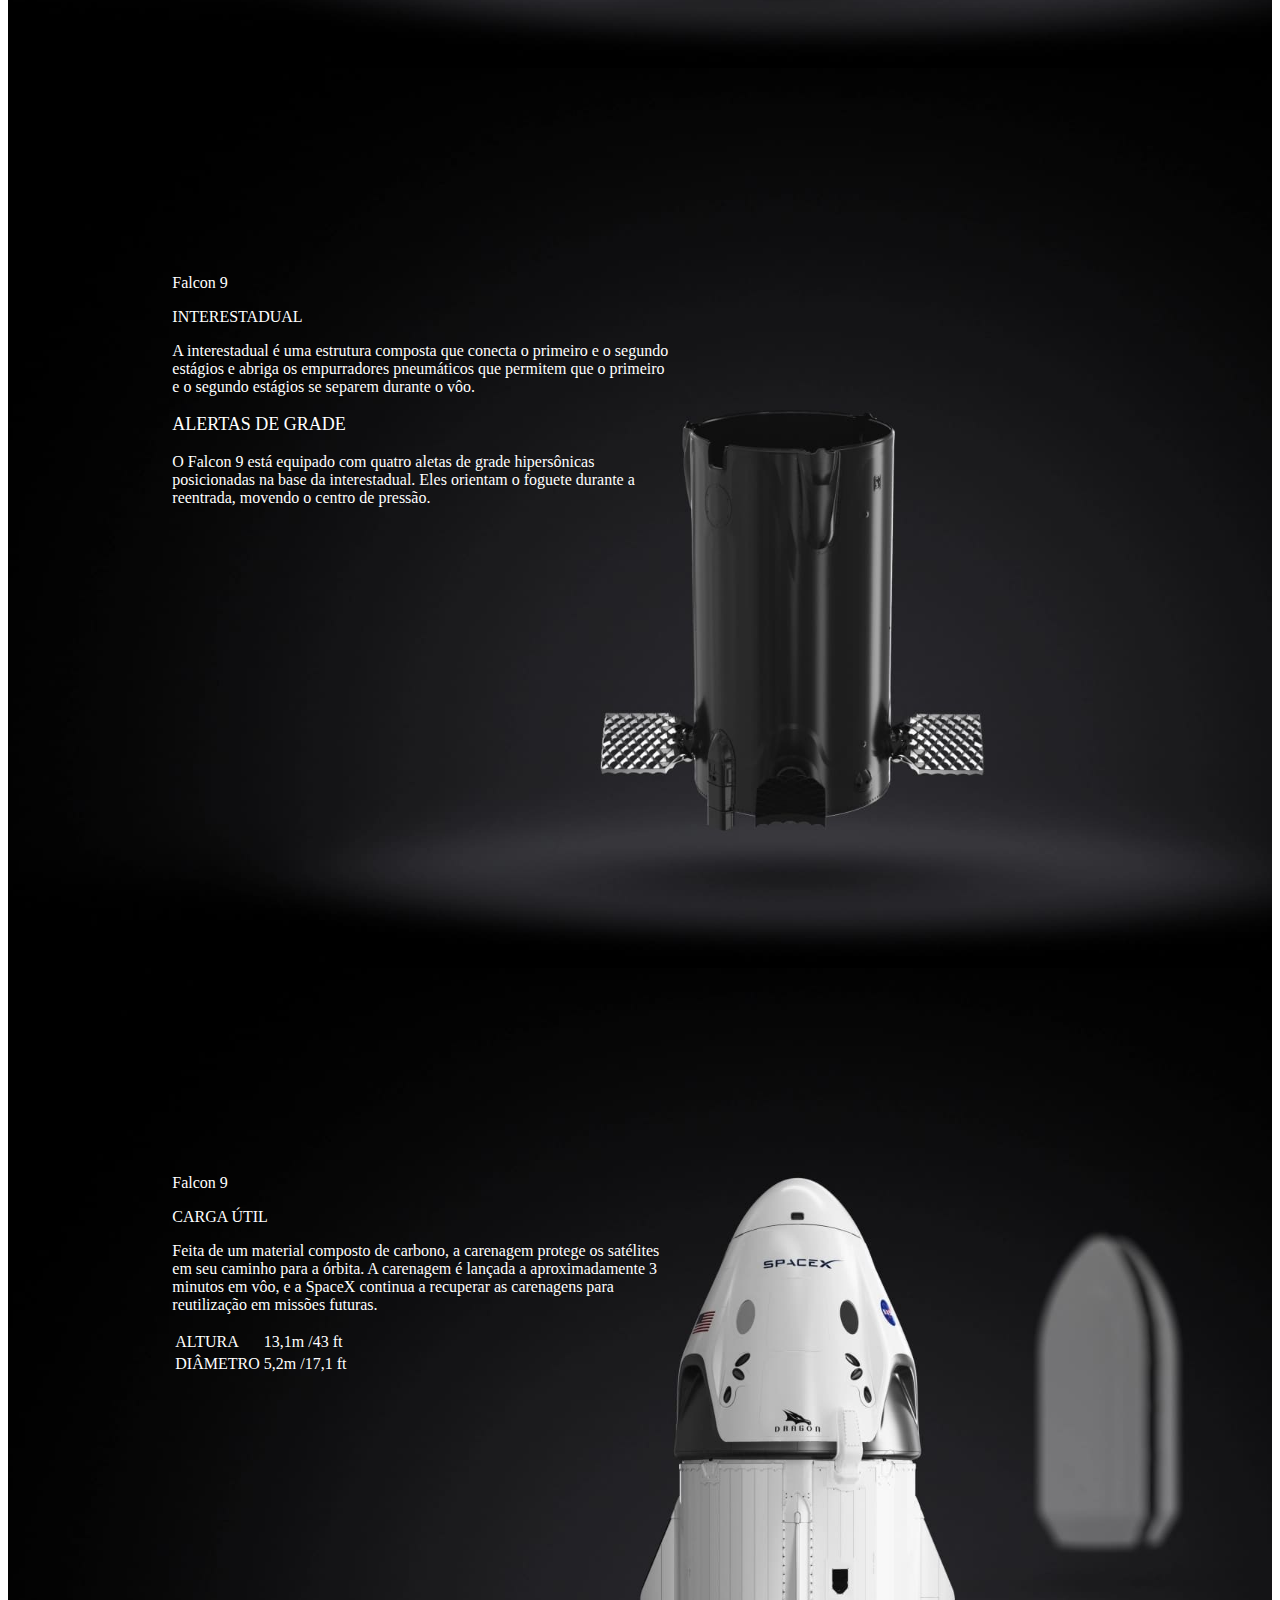
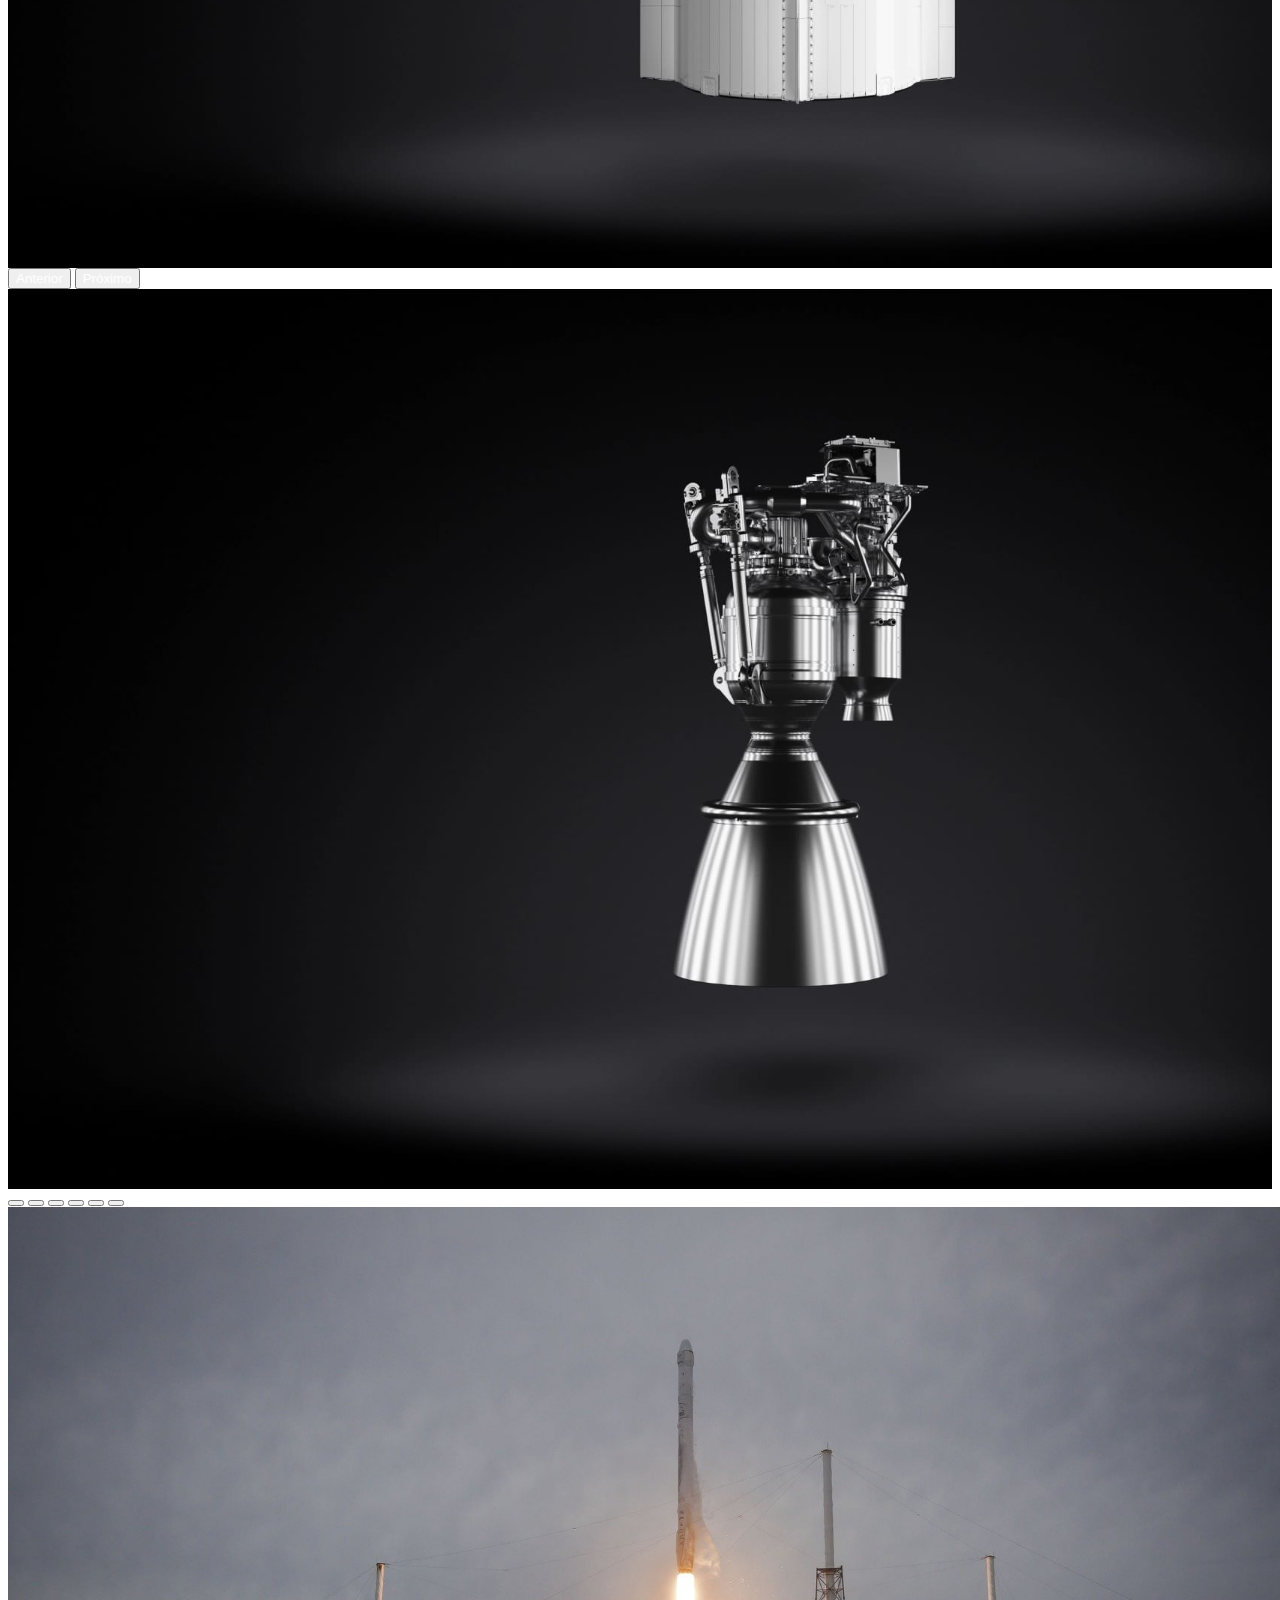
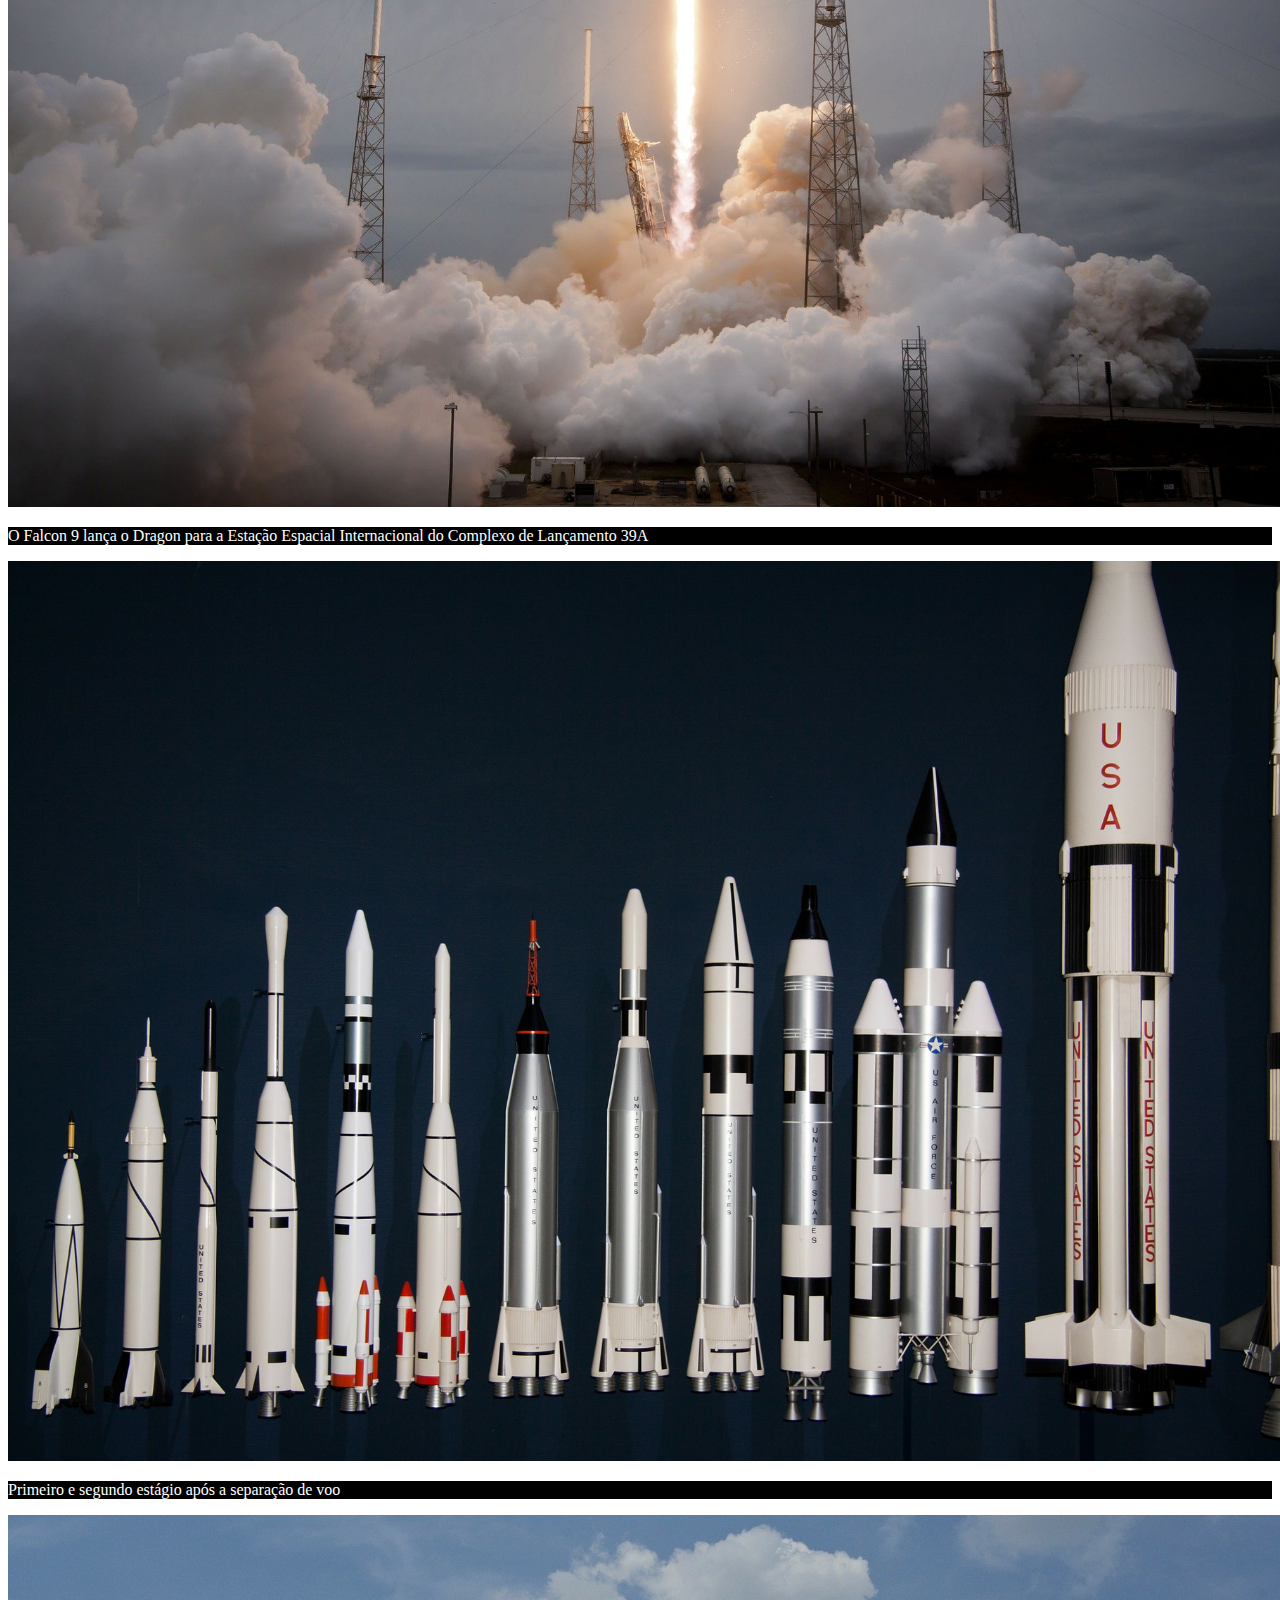
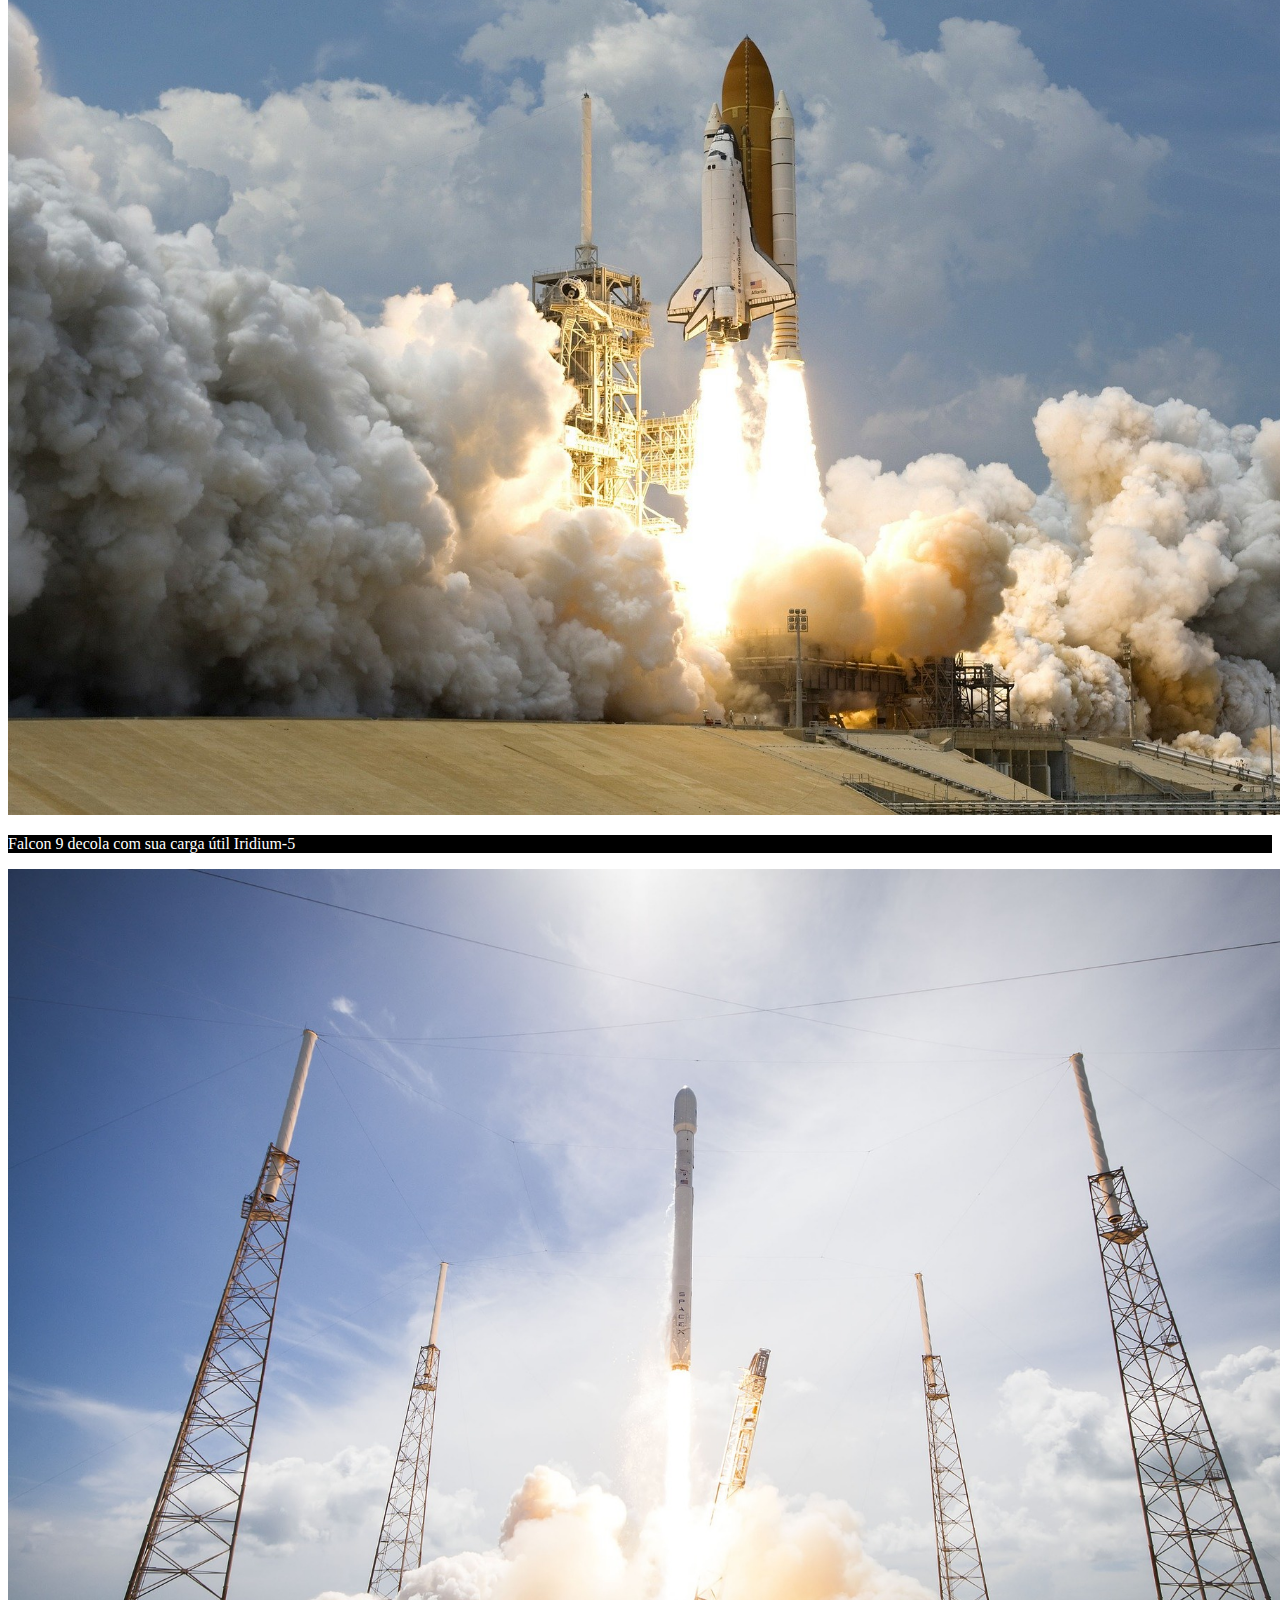
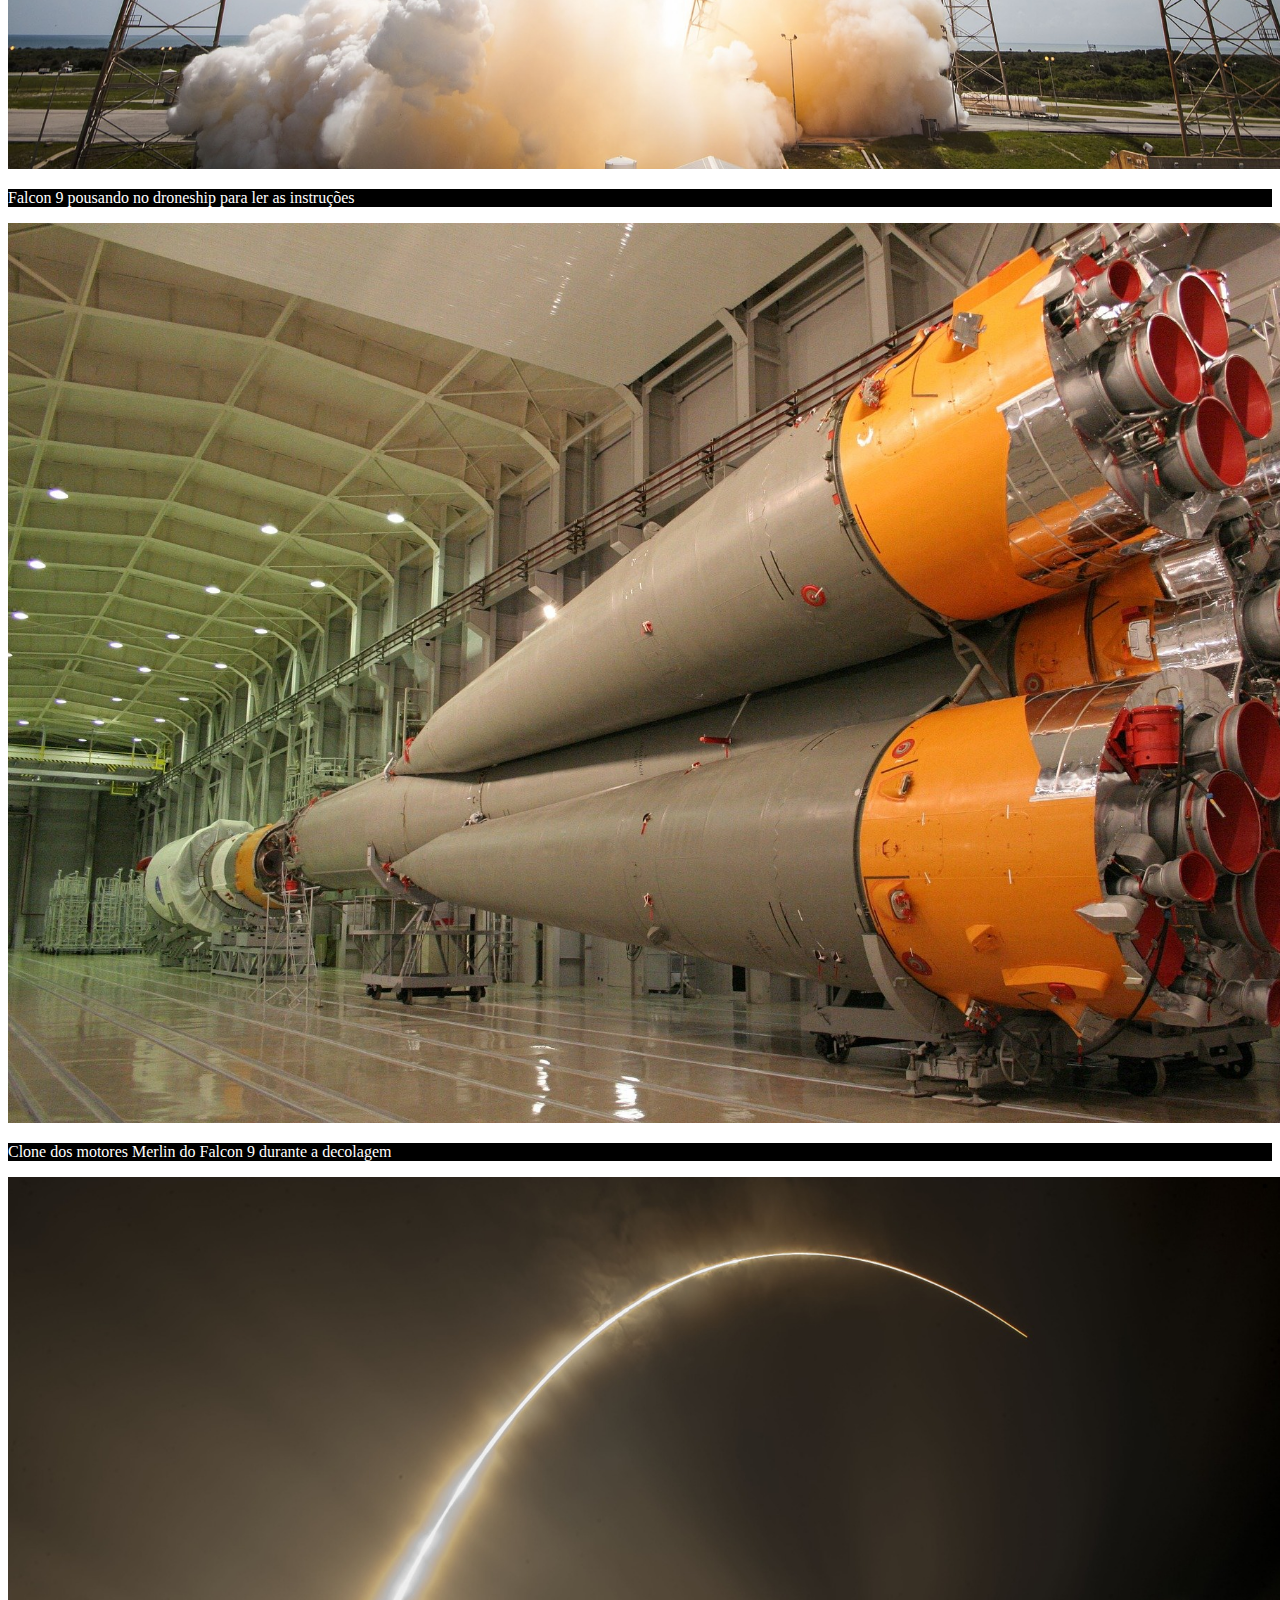
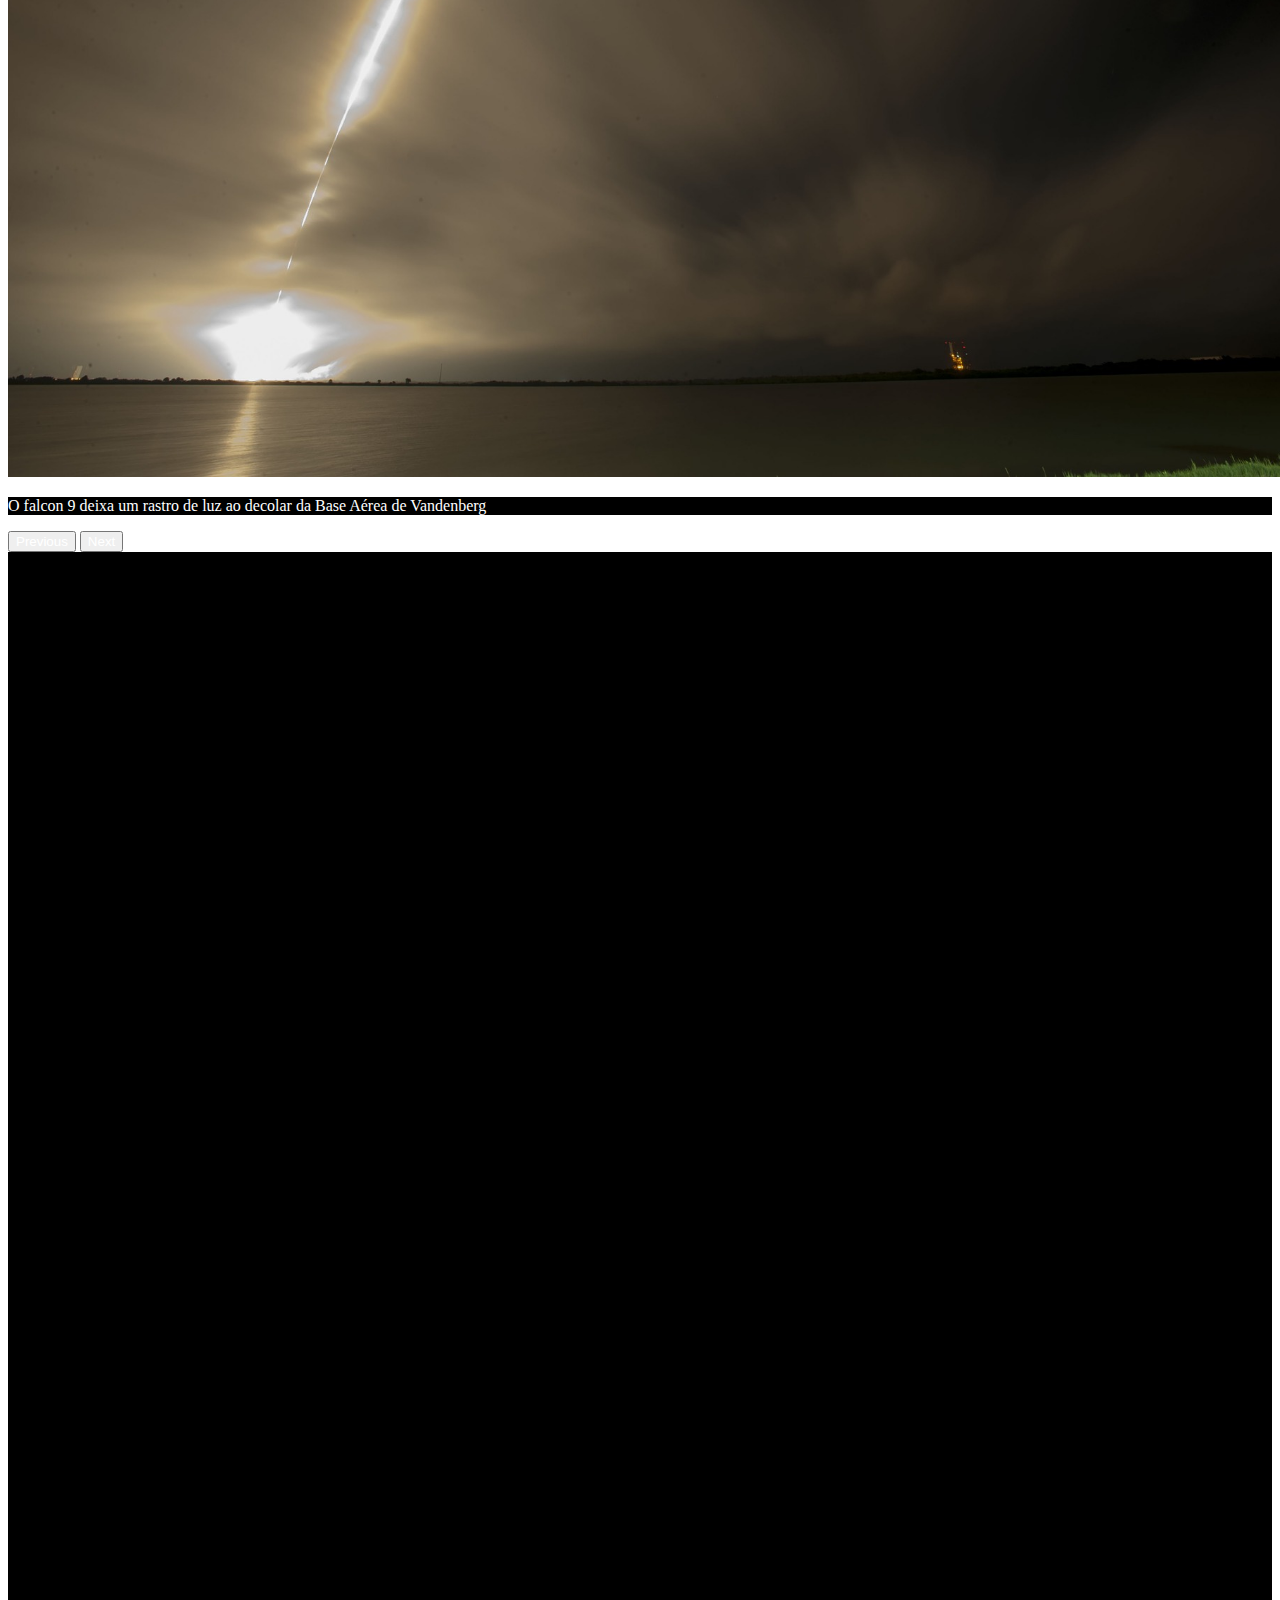
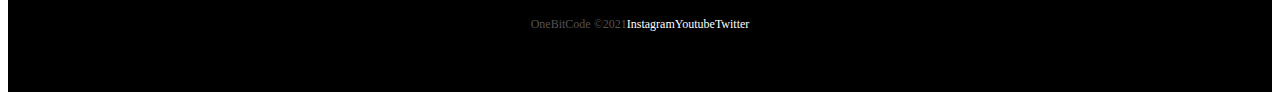
==== commit 42a272e2: "SpaceX Website Project" ====
--- a/falcon9.html
+++ b/falcon9.html
@@ -20,8 +20,6 @@
 
 </head>
 <body>
-  
-
   <div class="container-fluid container00 container05">
     <div class="container">
       <header class="header">
@@ -46,12 +44,20 @@
       </header>
     </div>
 
-<div class="container text-center titleContent" data-aos="fade-up" data-aos-duration="1500">
-  <p class="h1 titleFalcon9">FALCON 9</p>
-
-  <p class="subtitleFalcon">PRIMEIRA CLASSE DE FOGUETES DE ÓRBITA CAPAZ DE VOLTAR
-  </p>
-</div>
+    <div class="container text-center titleContent" data-aos="fade-up" data-aos-duration="1500">
+      <p class="h1 titleFalcon9">FALCON 9</p>
+
+      <p class="subtitleFalcon">PRIMEIRA CLASSE DE FOGUETES DE ÓRBITA CAPAZ DE VOLTAR
+      </p>
+
+      <div class="container text-center">
+        <img src="./images/home/arrowDown.gif" alt="arrowDown" class="arrowDown pt-3">
+      </div>
+    </div>
+
+  
+
+    
   </div>
 
   <div class="container-fluid numbers">  
--- a/css/style.css
+++ b/css/style.css
@@ -4,12 +4,12 @@
 }
 
 .header {
-  font-size: 12px;
+  font-size: 13px;
   font-weight: bold;
 }
 .header #navItem {
   text-decoration: none;
-  color: rgb(231, 3, 3);
+  color: rgb(255, 255, 255);
 }
 .header #navItem:hover {
   color: #b9b9b9;
@@ -191,7 +191,8 @@
   font-family: "Segoe UI", Tahoma, Geneva, Verdana, sans-serif;
 }
 .titleContent .subtitleFalcon:hover {
-  color: rgb(17, 12, 59);
+  color: rgb(12, 12, 12);
+  transition: 0.5s;
 }
 
 .numbers {
@@ -280,7 +281,7 @@
   }
 }
 .container00.container08 {
-  background-image: url(../../images/humanFlight/01.jpg);
+  background-image: url(../../images/humanFlight/00.jpg);
 }
 .container00.container09 {
   background-image: url(../../images/humanFlight/02.jpg);
